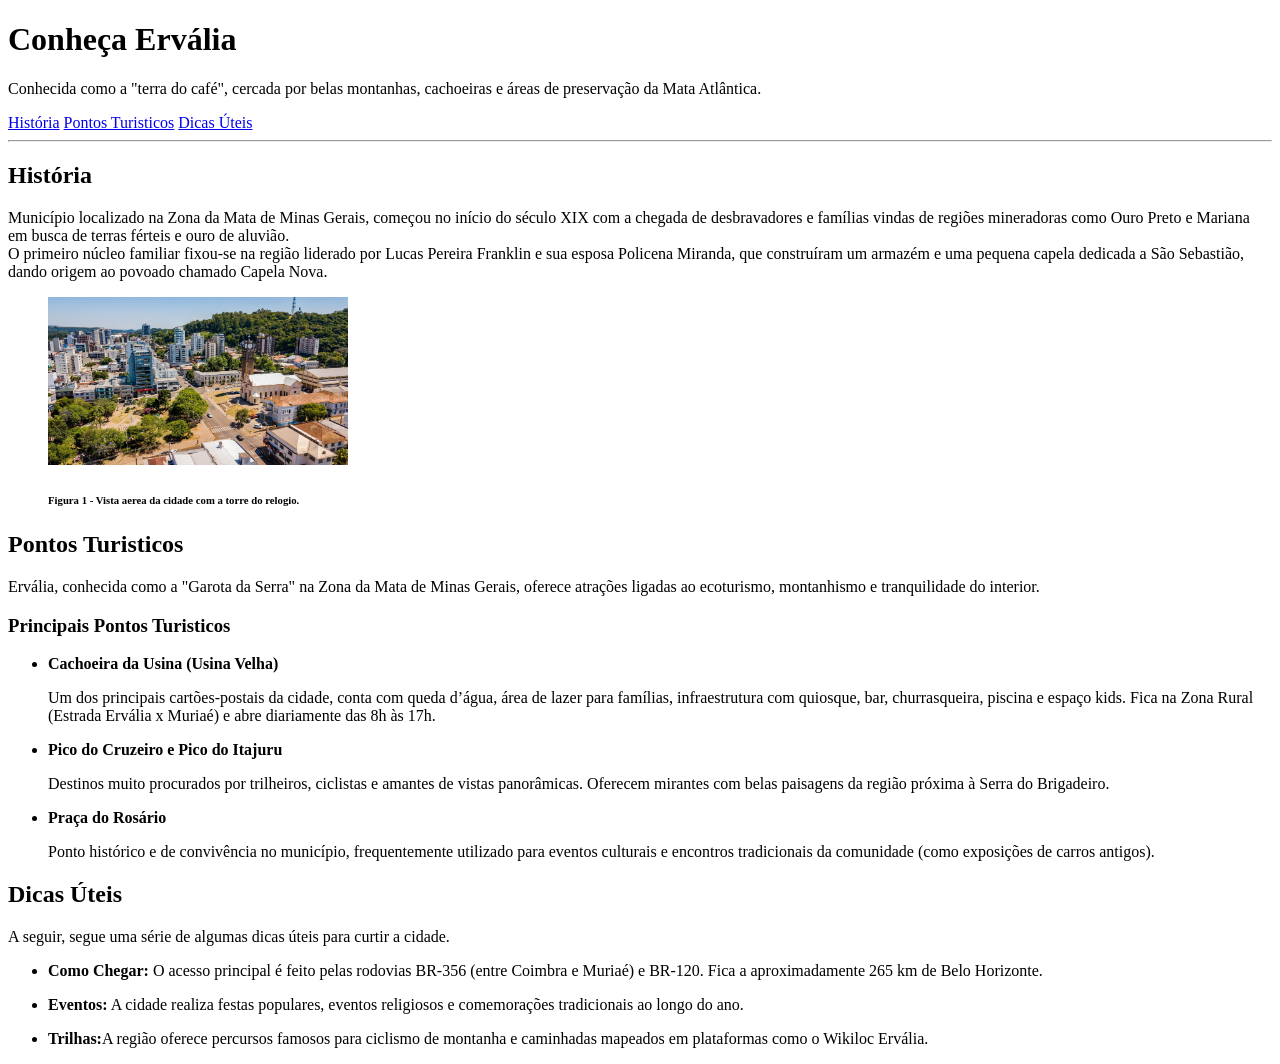
==== guia_turistico/index.html @ 275ac0df "Criação da terceira section, com dicas uteis para a viagem" ====
<!DOCTYPE html>
<html>
    <head>
        <meta charset="UTF-8">
        <title>Guia Turistico - Ervália</title>
    </head>
    <body>
        <header>
            <h1>Conheça Ervália</h1>
            <p>Conhecida como a "terra do café", cercada por belas montanhas, cachoeiras 
                e áreas de preservação da Mata Atlântica.</p>
            <nav>
                <a href="#história">História</a>
                <a href="#pontos_túristicos">Pontos Turisticos</a>
                <a href="#dicas_uteis">Dicas Úteis</a>                
            </nav>
            <hr>            
        </header>
        <main>
            <section id="história">
                <h2>História</h2>
                <article>
                <p>Município localizado na Zona da Mata de Minas Gerais, começou no 
                   início do século XIX com a chegada de desbravadores e famílias 
                   vindas de regiões mineradoras como Ouro Preto e Mariana em busca 
                   de terras férteis e ouro de aluvião. <br> O primeiro núcleo familiar 
                   fixou-se na região liderado por Lucas Pereira Franklin e sua esposa 
                   Policena Miranda, que construíram um armazém e uma pequena capela 
                   dedicada a São Sebastião, dando origem ao povoado chamado Capela Nova.
                   </p>
                   <figure>
                   <img src="cidade.png" alt="Vista aerea da cidade de Ervália, com destaque 
                   na avenida principal, e da igreja matriz da cidade." width="300">
                   <figcaption><h6>Figura 1 - Vista aerea da cidade com a torre do relogio.</h6></figcaption>
                   </figure>
                   </article>
            </section>
            <section id="pontos_túristicos">
                <h2>Pontos Turisticos</h2>
                <article>
                    <p>Ervália, conhecida como a "Garota da Serra" na Zona da Mata de Minas 
                       Gerais, oferece atrações ligadas ao ecoturismo, montanhismo e 
                       tranquilidade do interior.</p>
                    <h3>Principais Pontos Turisticos</h3>
                    <ul>
                        <li>
                          <p><b>Cachoeira da Usina (Usina Velha)</b></p>
                          <p> Um dos principais cartões-postais da cidade, conta com queda 
                              d’água, área de lazer para famílias, infraestrutura com quiosque, 
                              bar, churrasqueira, piscina e espaço kids. Fica na Zona Rural 
                              (Estrada Ervália x Muriaé) e abre diariamente das 8h às 17h.</p>
                        </li>
                        <li>
                           <p><b>Pico do Cruzeiro e Pico do Itajuru</b></p>
                           <p>Destinos muito procurados por trilheiros, ciclistas e amantes 
                              de vistas panorâmicas. Oferecem mirantes com belas paisagens da 
                              região próxima à Serra do Brigadeiro.</p>                          
                        </li>
                        <li>
                            <p><b>Praça do Rosário</b></p>
                            <p>Ponto histórico e de convivência no município, frequentemente 
                                utilizado para eventos culturais e encontros tradicionais da 
                                comunidade (como exposições de carros antigos).</p>
                        </li>                    
                    </ul>   
                </article>
            </section>
            <section id="dicas_uteis">
                <article>
                <h2>Dicas Úteis</h2>
                <p>A seguir, segue uma série de algumas dicas úteis para curtir a cidade.</p>
                <ul>
                    <li>
                         <p><b>Como Chegar:</b> O acesso principal é feito pelas rodovias BR-356 (entre Coimbra 
                             e Muriaé) e BR-120. Fica a aproximadamente 265 km de Belo Horizonte.</p>
                    </li>
                    <li>
                         <p><b>Eventos:</b>  A cidade realiza festas populares, eventos religiosos e comemorações 
                             tradicionais ao longo do ano.</p>                         
                    </li>
                    <li>
                        <p><b>Trilhas:</b>A região oferece percursos famosos para ciclismo de montanha e caminhadas 
                             mapeados em plataformas como o Wikiloc Ervália.</p>
                    </li>
                </ul>    
                </article>
            </section>                   
        </main>        
    </body>
</html>
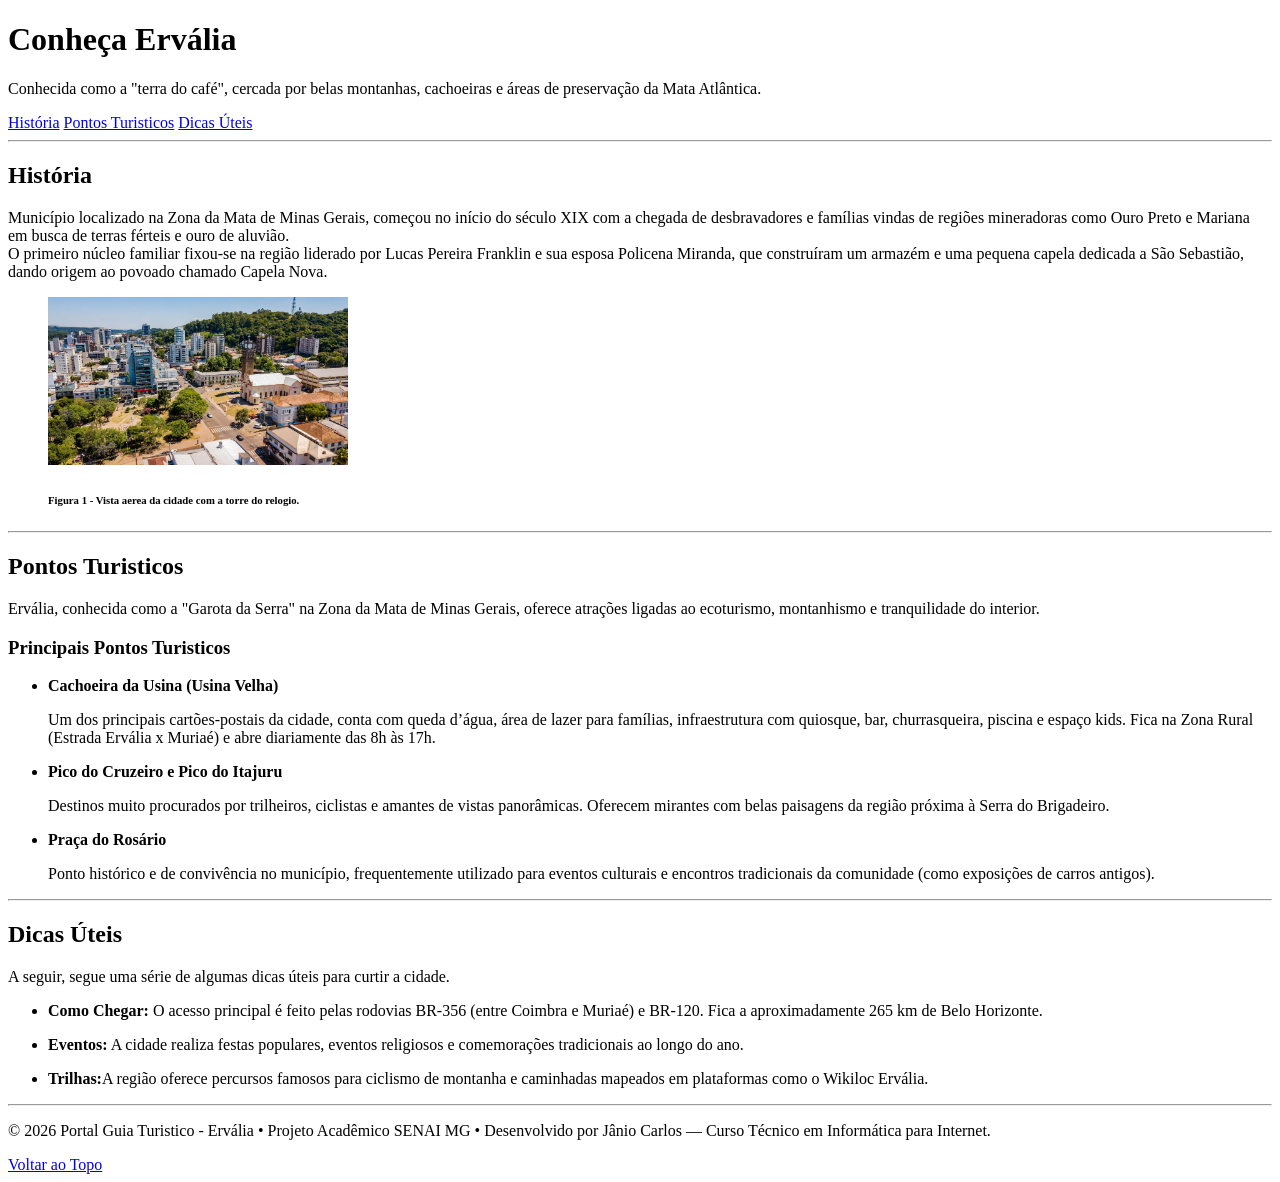
==== commit c8f94e61: "Criação do Footer da pagina" ====
--- a/guia_turistico/index.html
+++ b/guia_turistico/index.html
@@ -35,6 +35,7 @@
                    </figure>
                    </article>
             </section>
+            <hr>
             <section id="pontos_túristicos">
                 <h2>Pontos Turisticos</h2>
                 <article>
@@ -65,6 +66,7 @@
                     </ul>   
                 </article>
             </section>
+            <hr>
             <section id="dicas_uteis">
                 <article>
                 <h2>Dicas Úteis</h2>
@@ -84,7 +86,12 @@
                     </li>
                 </ul>    
                 </article>
-            </section>                   
+            </section>
+            <hr>
+            <footer>
+                <p>© 2026 Portal Guia Turistico - Ervália • Projeto Acadêmico SENAI MG • Desenvolvido por Jânio Carlos — Curso Técnico em Informática para Internet.</p>
+                <a href="#">Voltar ao Topo</a>
+            </footer>
         </main>        
     </body>
 </html>
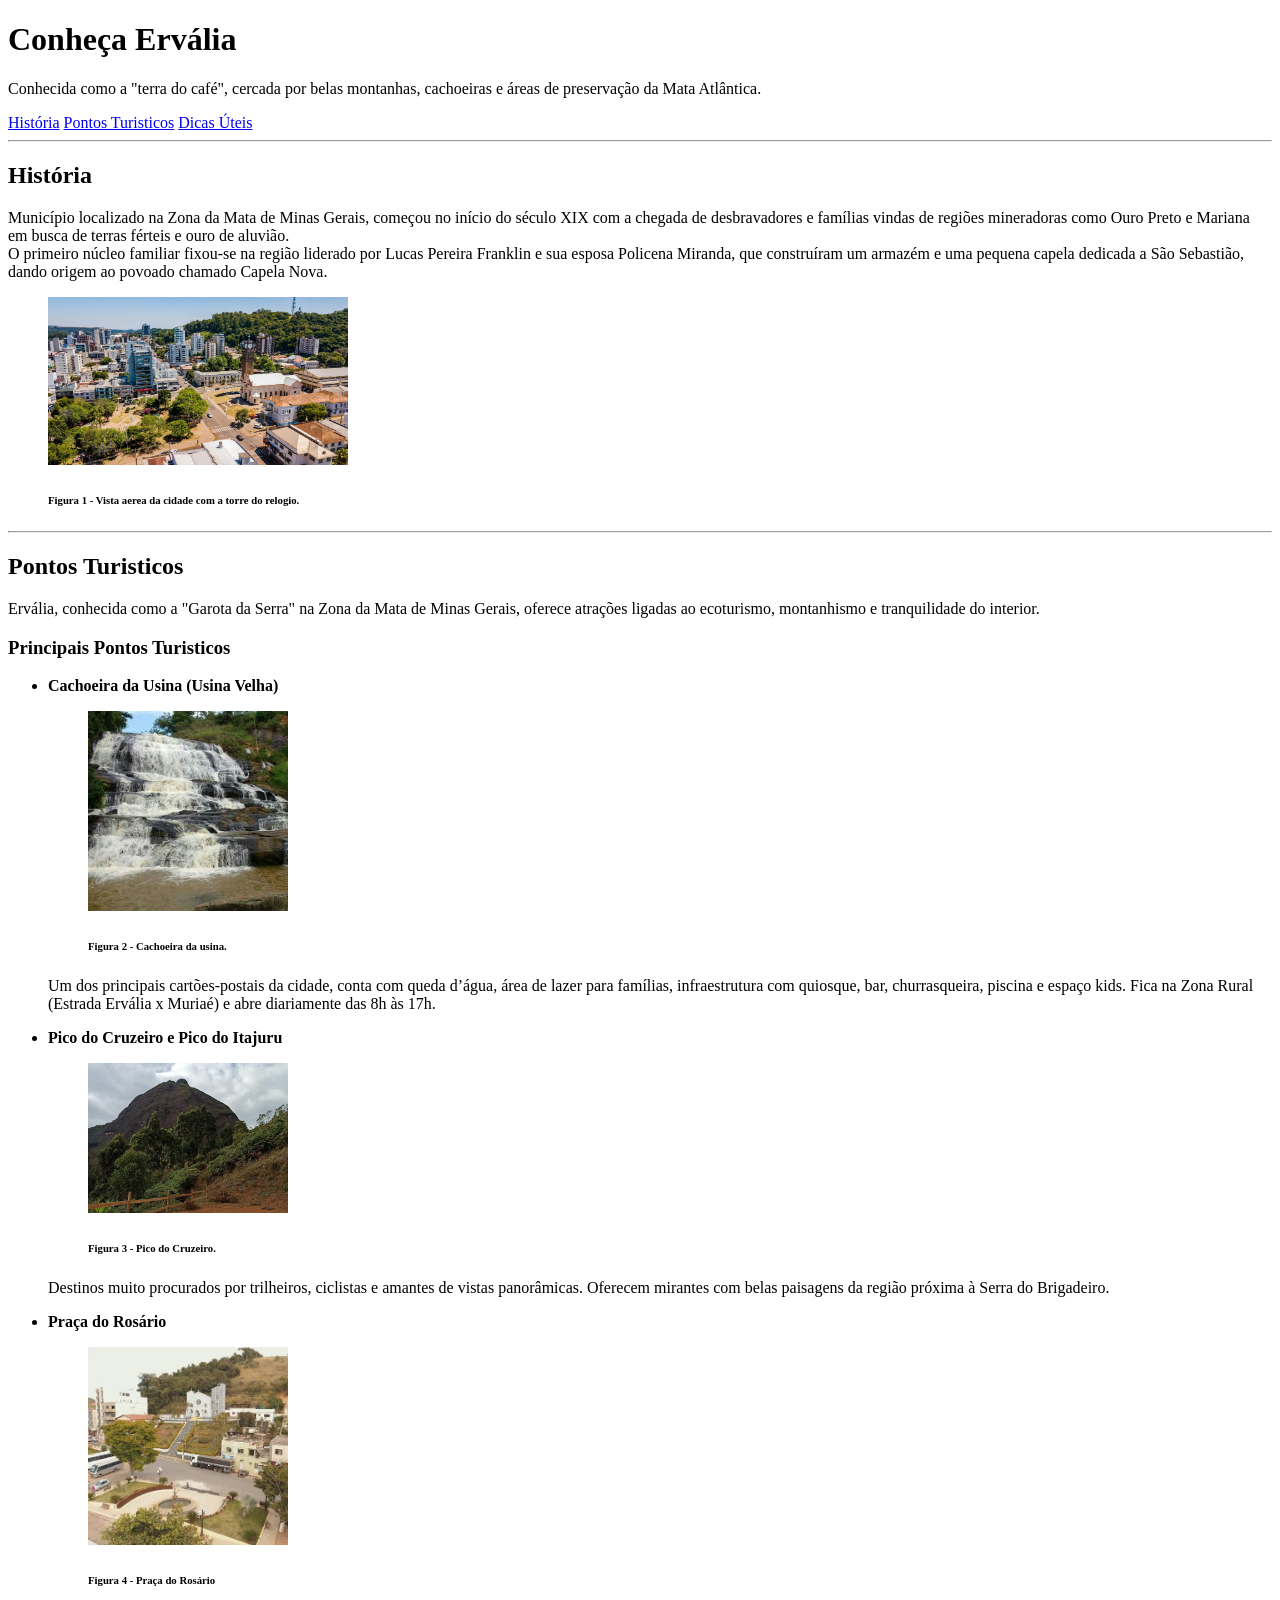
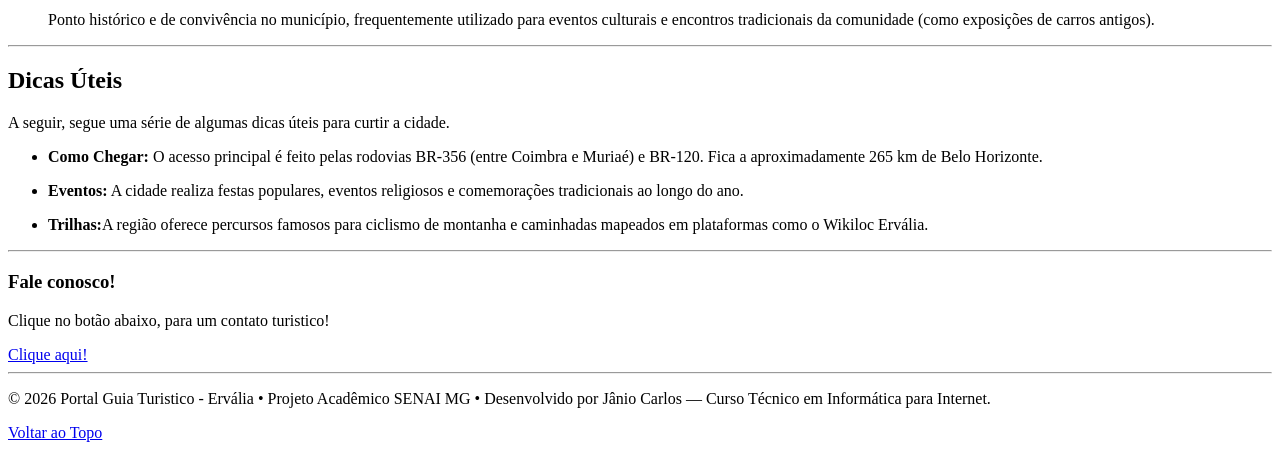
==== commit 7b689e96: "Ajustes demais na pagina, como adição de imagens e um botão para contato via email." ====
--- a/guia_turistico/index.html
+++ b/guia_turistico/index.html
@@ -7,12 +7,11 @@
     <body>
         <header>
             <h1>Conheça Ervália</h1>
-            <p>Conhecida como a "terra do café", cercada por belas montanhas, cachoeiras 
-                e áreas de preservação da Mata Atlântica.</p>
+            <p>Conhecida como a "terra do café", cercada por belas montanhas, cachoeiras e áreas de preservação da Mata Atlântica.</p>
             <nav>
-                <a href="#história">História</a>
-                <a href="#pontos_túristicos">Pontos Turisticos</a>
-                <a href="#dicas_uteis">Dicas Úteis</a>                
+                 <a href="#história">História</a>
+                 <a href="#pontos_túristicos">Pontos Turisticos</a>
+                 <a href="#dicas_uteis">Dicas Úteis</a>                                
             </nav>
             <hr>            
         </header>
@@ -20,48 +19,44 @@
             <section id="história">
                 <h2>História</h2>
                 <article>
-                <p>Município localizado na Zona da Mata de Minas Gerais, começou no 
-                   início do século XIX com a chegada de desbravadores e famílias 
-                   vindas de regiões mineradoras como Ouro Preto e Mariana em busca 
-                   de terras férteis e ouro de aluvião. <br> O primeiro núcleo familiar 
-                   fixou-se na região liderado por Lucas Pereira Franklin e sua esposa 
-                   Policena Miranda, que construíram um armazém e uma pequena capela 
-                   dedicada a São Sebastião, dando origem ao povoado chamado Capela Nova.
+                <p>Município localizado na Zona da Mata de Minas Gerais, começou no início do século XIX com a chegada de desbravadores e famílias vindas de regiões mineradoras como Ouro Preto e Mariana em busca de terras férteis e ouro de aluvião. <br> O primeiro núcleo familiar fixou-se na região liderado por Lucas Pereira Franklin e sua esposa Policena Miranda, que construíram um armazém e uma pequena capela dedicada a São Sebastião, dando origem ao povoado chamado Capela Nova.
                    </p>
                    <figure>
-                   <img src="cidade.png" alt="Vista aerea da cidade de Ervália, com destaque 
-                   na avenida principal, e da igreja matriz da cidade." width="300">
-                   <figcaption><h6>Figura 1 - Vista aerea da cidade com a torre do relogio.</h6></figcaption>
+                     <img src="imagens/cidade.png" alt="Vista aerea da cidade de Ervália, com destaque na avenida principal, e da igreja matriz da cidade." width="300">
+                         <figcaption><h6>Figura 1 - Vista aerea da cidade com a torre do relogio.</h6></figcaption>
                    </figure>
-                   </article>
+                </article>
             </section>
             <hr>
             <section id="pontos_túristicos">
                 <h2>Pontos Turisticos</h2>
                 <article>
-                    <p>Ervália, conhecida como a "Garota da Serra" na Zona da Mata de Minas 
-                       Gerais, oferece atrações ligadas ao ecoturismo, montanhismo e 
-                       tranquilidade do interior.</p>
+                    <p>Ervália, conhecida como a "Garota da Serra" na Zona da Mata de Minas Gerais, oferece atrações ligadas ao ecoturismo, montanhismo e tranquilidade do interior.</p>
                     <h3>Principais Pontos Turisticos</h3>
                     <ul>
                         <li>
                           <p><b>Cachoeira da Usina (Usina Velha)</b></p>
-                          <p> Um dos principais cartões-postais da cidade, conta com queda 
-                              d’água, área de lazer para famílias, infraestrutura com quiosque, 
-                              bar, churrasqueira, piscina e espaço kids. Fica na Zona Rural 
-                              (Estrada Ervália x Muriaé) e abre diariamente das 8h às 17h.</p>
+                          <figure>
+                                <img src="imagens/cachoeira-da-usina.jpg" alt="Vista da cachoeira da usina, com sua formação rochosa e quedas de agua caindo sobre as rochas." width="200">
+                                     <figcaption><h6>Figura 2 - Cachoeira da usina.</h6></figcaption>
+                          </figure>
+                          <p> Um dos principais cartões-postais da cidade, conta com queda d’água, área de lazer para famílias, infraestrutura com quiosque, bar, churrasqueira, piscina e espaço kids. Fica na Zona Rural (Estrada Ervália x Muriaé) e abre diariamente das 8h às 17h.</p>
                         </li>
                         <li>
                            <p><b>Pico do Cruzeiro e Pico do Itajuru</b></p>
-                           <p>Destinos muito procurados por trilheiros, ciclistas e amantes 
-                              de vistas panorâmicas. Oferecem mirantes com belas paisagens da 
-                              região próxima à Serra do Brigadeiro.</p>                          
+                           <figure>
+                                 <img src="imagens/pico_do_cruzeiro.jpg" alt="Pico do cruzeiro, com montanhas no fundo e bastante vegetação ao redor do pico." width="200">
+                                     <figcaption><h6>Figura 3 - Pico do Cruzeiro.</h6></figcaption> 
+                           </figure>                        
+                           <p>Destinos muito procurados por trilheiros, ciclistas e amantes de vistas panorâmicas. Oferecem mirantes com belas paisagens da região próxima à Serra do Brigadeiro.</p>                          
                         </li>
                         <li>
                             <p><b>Praça do Rosário</b></p>
-                            <p>Ponto histórico e de convivência no município, frequentemente 
-                                utilizado para eventos culturais e encontros tradicionais da 
-                                comunidade (como exposições de carros antigos).</p>
+                            <figure>
+                                     <img src="imagens/praça_do_rosario.jpg" alt="Vista da praça com a igreja do rosario em destaque, uma fonte no meio e veiculos nas ruas que circulam a praça." width="200">
+                                        <figcaption><h6>Figura 4 - Praça do Rosário</h6></figcaption>
+                            </figure>
+                            <p>Ponto histórico e de convivência no município, frequentemente utilizado para eventos culturais e encontros tradicionais da comunidade (como exposições de carros antigos).</p>
                         </li>                    
                     </ul>   
                 </article>
@@ -73,19 +68,22 @@
                 <p>A seguir, segue uma série de algumas dicas úteis para curtir a cidade.</p>
                 <ul>
                     <li>
-                         <p><b>Como Chegar:</b> O acesso principal é feito pelas rodovias BR-356 (entre Coimbra 
-                             e Muriaé) e BR-120. Fica a aproximadamente 265 km de Belo Horizonte.</p>
+                         <p><b>Como Chegar:</b> O acesso principal é feito pelas rodovias BR-356 (entre Coimbra e Muriaé) e BR-120. Fica a aproximadamente 265 km de Belo Horizonte.</p>
                     </li>
                     <li>
-                         <p><b>Eventos:</b>  A cidade realiza festas populares, eventos religiosos e comemorações 
-                             tradicionais ao longo do ano.</p>                         
+                         <p><b>Eventos:</b>  A cidade realiza festas populares, eventos religiosos e comemorações tradicionais ao longo do ano.</p>                         
                     </li>
                     <li>
-                        <p><b>Trilhas:</b>A região oferece percursos famosos para ciclismo de montanha e caminhadas 
-                             mapeados em plataformas como o Wikiloc Ervália.</p>
+                        <p><b>Trilhas:</b>A região oferece percursos famosos para ciclismo de montanha e caminhadas mapeados em plataformas como o Wikiloc Ervália.</p>
                     </li>
                 </ul>    
                 </article>
+            </section>
+            <hr>
+            <section>
+                <h3>Fale conosco!</h3>
+                <p>Clique no botão abaixo, para um contato turistico!</p>
+                <a href="mailto:contatoturistico@senai.com.br">Clique aqui!</a>
             </section>
             <hr>
             <footer>
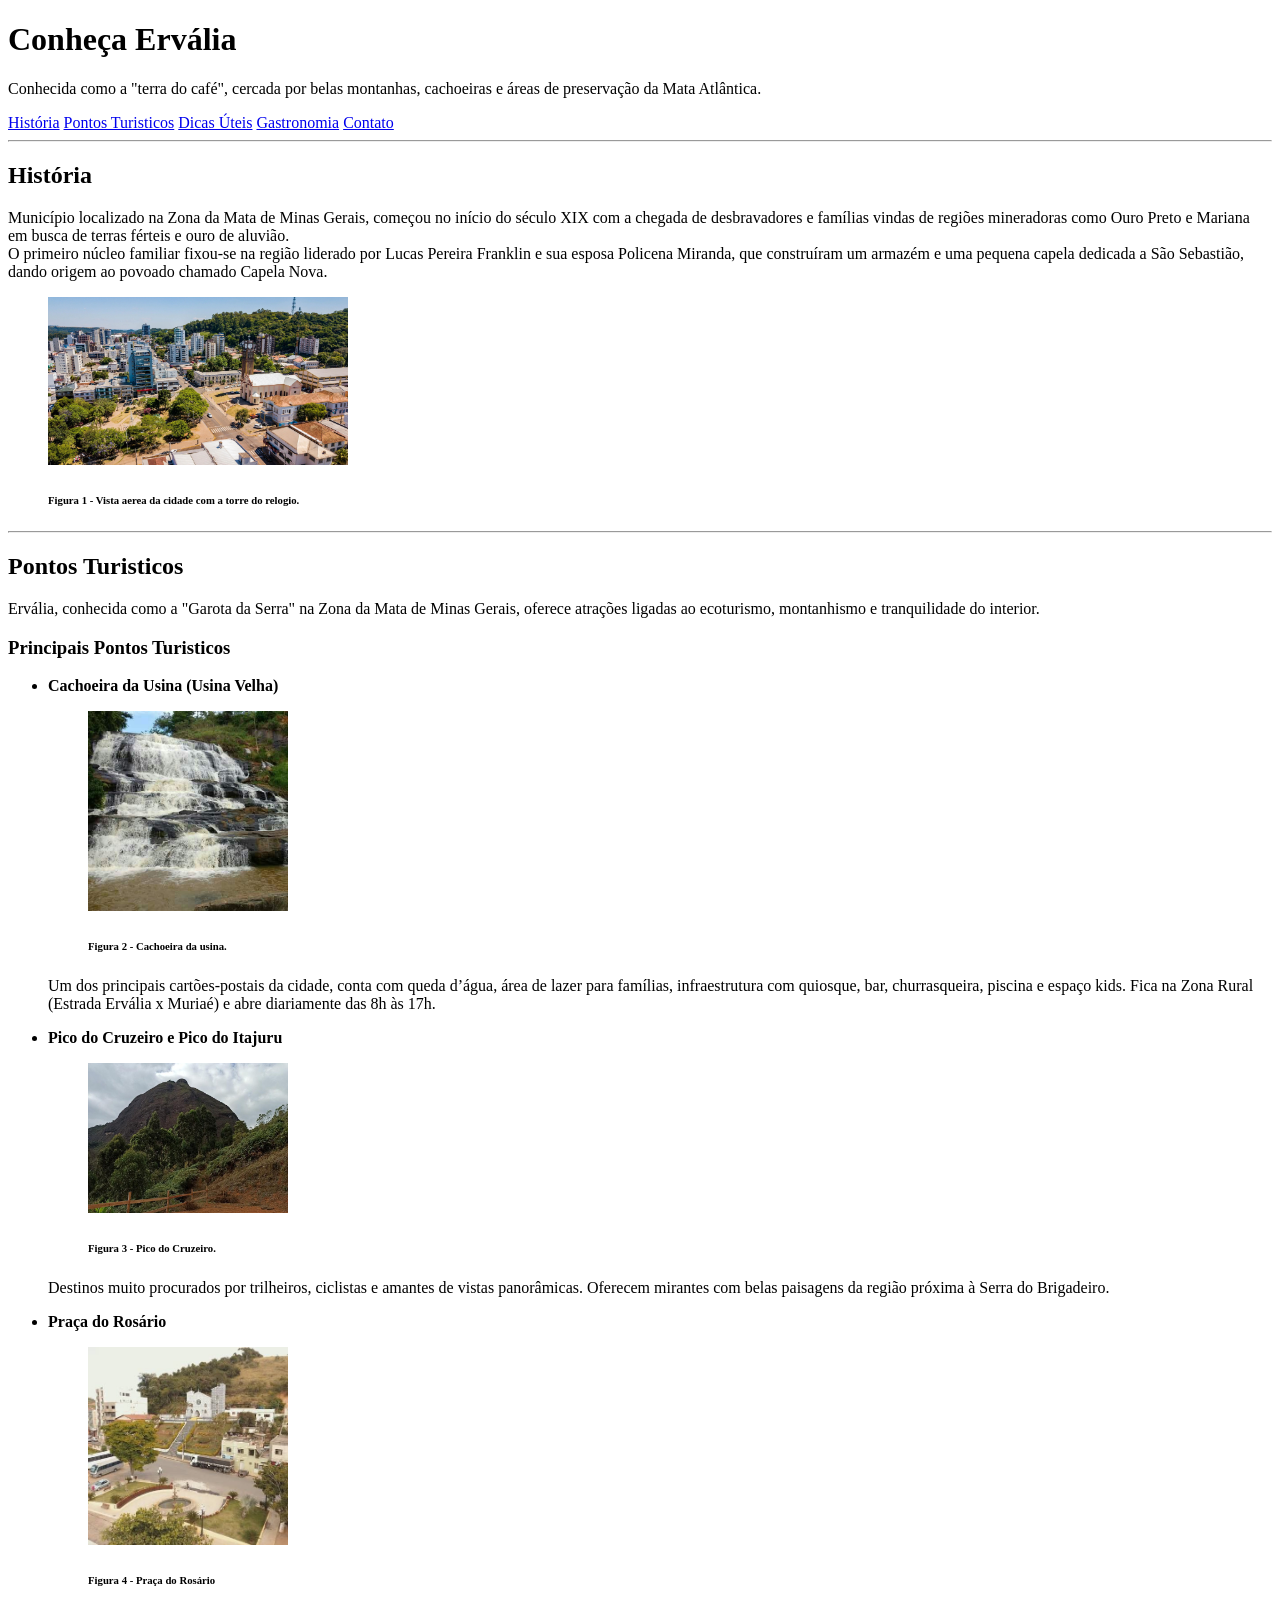
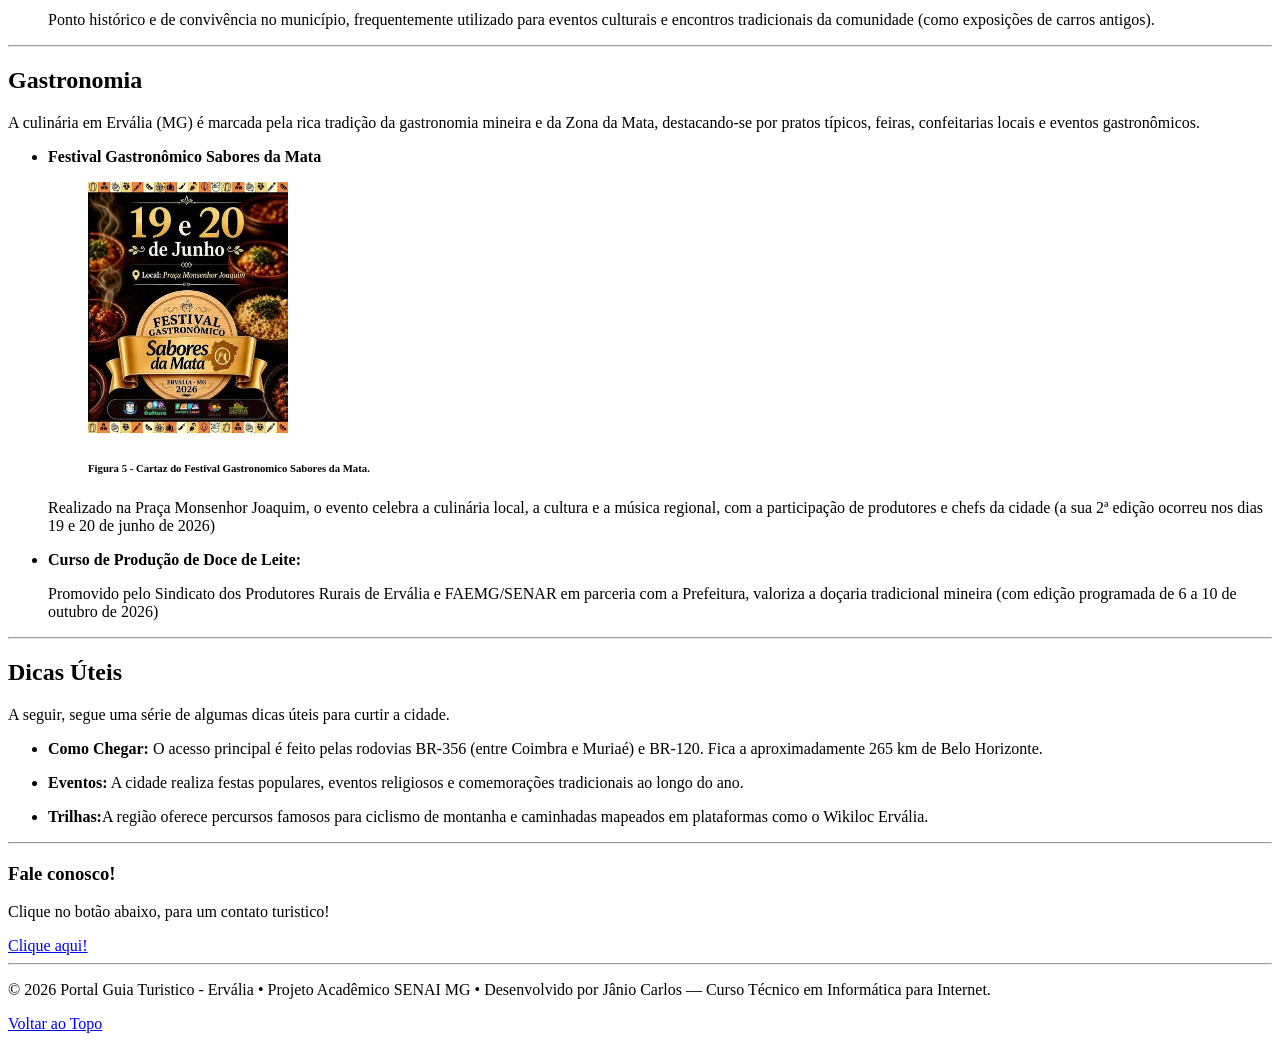
==== commit 93132b2d: "Adição de uma seção de gastronomia de Ervalia, e da aba contato, com um mail to para contato" ====
--- a/guia_turistico/index.html
+++ b/guia_turistico/index.html
@@ -11,26 +11,25 @@
             <nav>
                  <a href="#história">História</a>
                  <a href="#pontos_túristicos">Pontos Turisticos</a>
-                 <a href="#dicas_uteis">Dicas Úteis</a>                                
+                 <a href="#dicas_uteis">Dicas Úteis</a>
+                 <a href="#gastronomia">Gastronomia</a>
+                 <a href="#contato">Contato</a>                                
             </nav>
             <hr>            
         </header>
         <main>
             <section id="história">
                 <h2>História</h2>
-                <article>
                 <p>Município localizado na Zona da Mata de Minas Gerais, começou no início do século XIX com a chegada de desbravadores e famílias vindas de regiões mineradoras como Ouro Preto e Mariana em busca de terras férteis e ouro de aluvião. <br> O primeiro núcleo familiar fixou-se na região liderado por Lucas Pereira Franklin e sua esposa Policena Miranda, que construíram um armazém e uma pequena capela dedicada a São Sebastião, dando origem ao povoado chamado Capela Nova.
                    </p>
                    <figure>
                      <img src="imagens/cidade.png" alt="Vista aerea da cidade de Ervália, com destaque na avenida principal, e da igreja matriz da cidade." width="300">
                          <figcaption><h6>Figura 1 - Vista aerea da cidade com a torre do relogio.</h6></figcaption>
-                   </figure>
-                </article>
+                   </figure>                
             </section>
             <hr>
             <section id="pontos_túristicos">
                 <h2>Pontos Turisticos</h2>
-                <article>
                     <p>Ervália, conhecida como a "Garota da Serra" na Zona da Mata de Minas Gerais, oferece atrações ligadas ao ecoturismo, montanhismo e tranquilidade do interior.</p>
                     <h3>Principais Pontos Turisticos</h3>
                     <ul>
@@ -58,12 +57,31 @@
                             </figure>
                             <p>Ponto histórico e de convivência no município, frequentemente utilizado para eventos culturais e encontros tradicionais da comunidade (como exposições de carros antigos).</p>
                         </li>                    
-                    </ul>   
+                    </ul>
+            </section>
+            <hr>
+            <section id="gastronomia">
+                <article>
+                    <h2>Gastronomia</h2>
+                    <p>A culinária em Ervália (MG) é marcada pela rica tradição da gastronomia mineira e da Zona da Mata, destacando-se por pratos típicos, feiras, confeitarias locais e eventos gastronômicos.</p>                    
+                    <ul>                    
+                        <li> 
+                        <p><b>Festival Gastronômico Sabores da Mata</b></p>
+                         <figure>
+                             <img src="imagens/saboresdamata.jpg" alt="Cartaz do festival gastronomico sabores da mata, destacando os dias do evento, 19 e 20 de julho, e com varios pratos enfeitando o cartaz" width="200">
+                                  <figcaption><h6>Figura 5 - Cartaz do Festival Gastronomico Sabores da Mata.</h6></figcaption>
+                         </figure>
+                         <p>Realizado na Praça Monsenhor Joaquim, o evento celebra a culinária local, a cultura e a música regional, com a participação de produtores e chefs da cidade (a sua 2ª edição ocorreu nos dias 19 e 20 de junho de 2026)</p>
+                        </li>
+                         <li>
+                         <p><b>Curso de Produção de Doce de Leite:</b></p>
+                         <p>Promovido pelo Sindicato dos Produtores Rurais de Ervália e FAEMG/SENAR em parceria com a Prefeitura, valoriza a doçaria tradicional mineira (com edição programada de 6 a 10 de outubro de 2026)</p>
+                         </li>
+                    </ul>
                 </article>
             </section>
             <hr>
-            <section id="dicas_uteis">
-                <article>
+            <section id="dicas_uteis">                
                 <h2>Dicas Úteis</h2>
                 <p>A seguir, segue uma série de algumas dicas úteis para curtir a cidade.</p>
                 <ul>
@@ -76,11 +94,10 @@
                     <li>
                         <p><b>Trilhas:</b>A região oferece percursos famosos para ciclismo de montanha e caminhadas mapeados em plataformas como o Wikiloc Ervália.</p>
                     </li>
-                </ul>    
-                </article>
+                </ul>               
             </section>
-            <hr>
-            <section>
+            <hr>            
+            <section id="contato">
                 <h3>Fale conosco!</h3>
                 <p>Clique no botão abaixo, para um contato turistico!</p>
                 <a href="mailto:contatoturistico@senai.com.br">Clique aqui!</a>
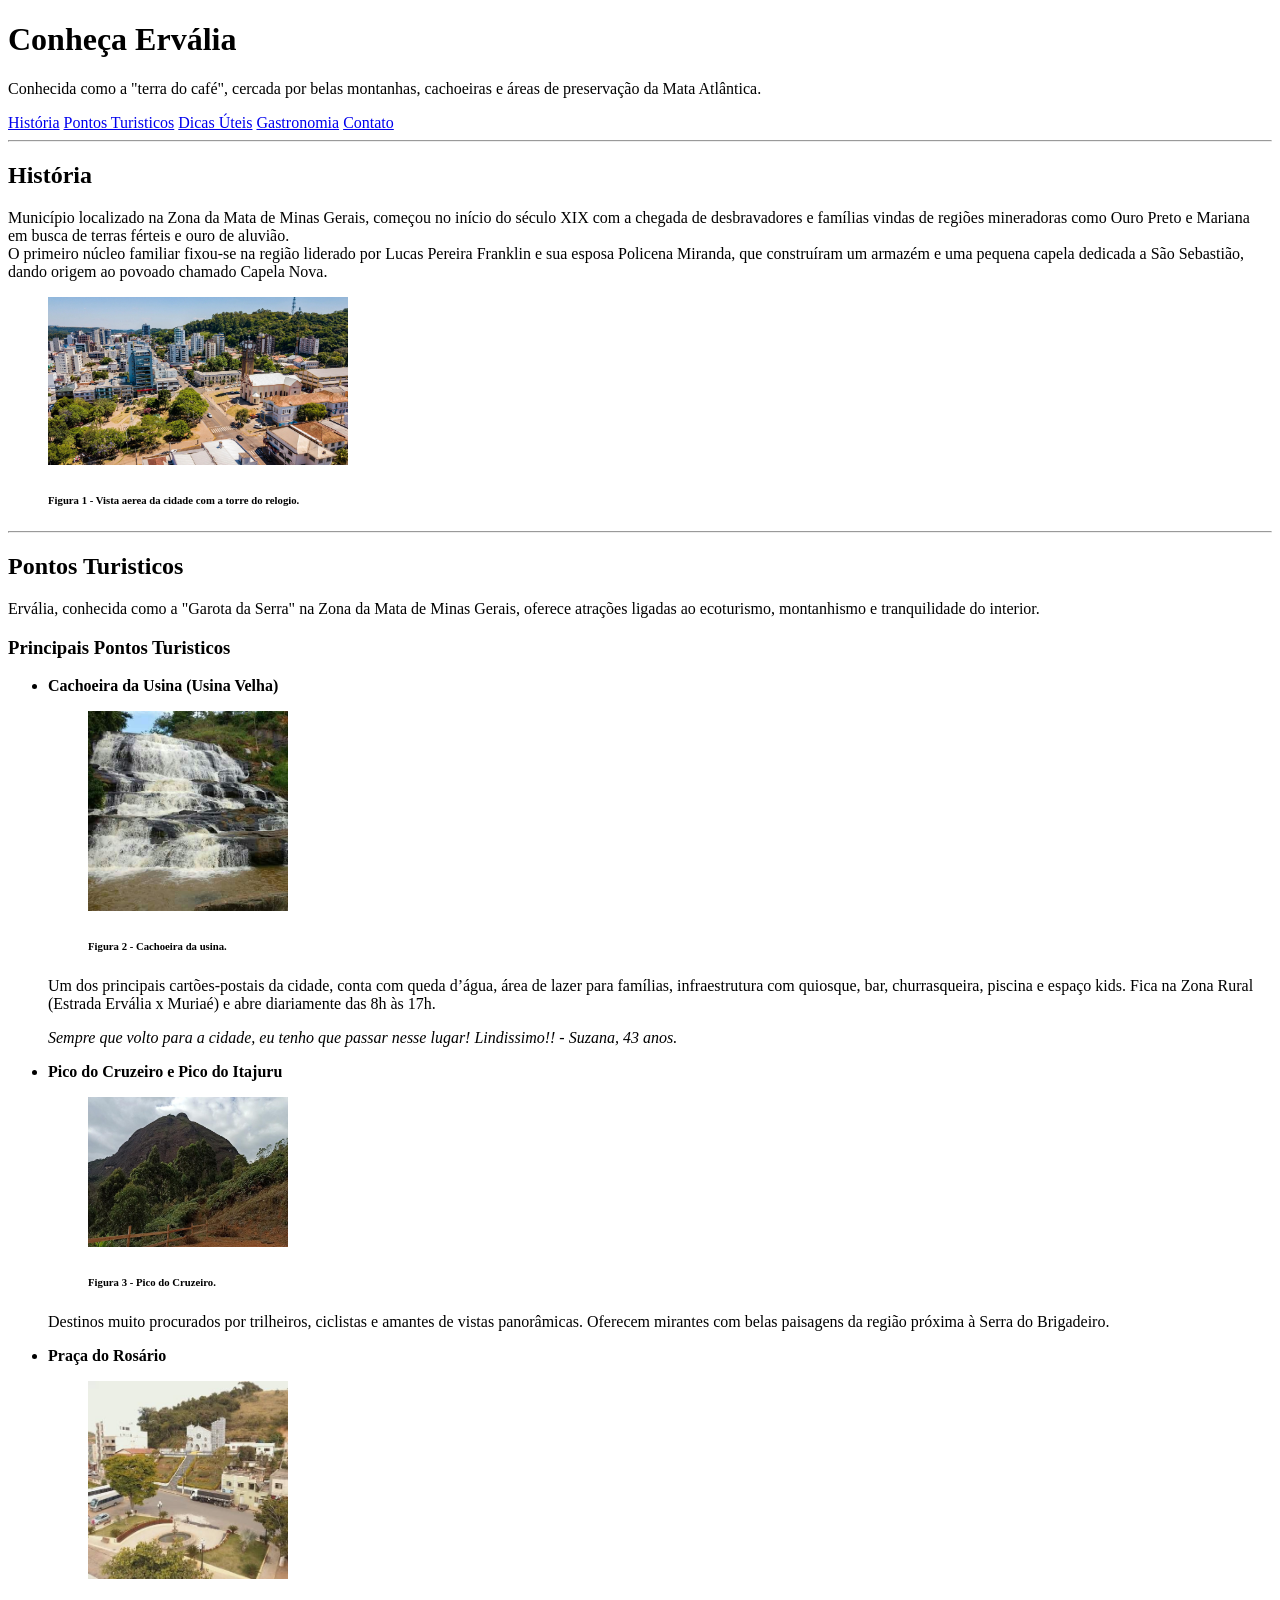
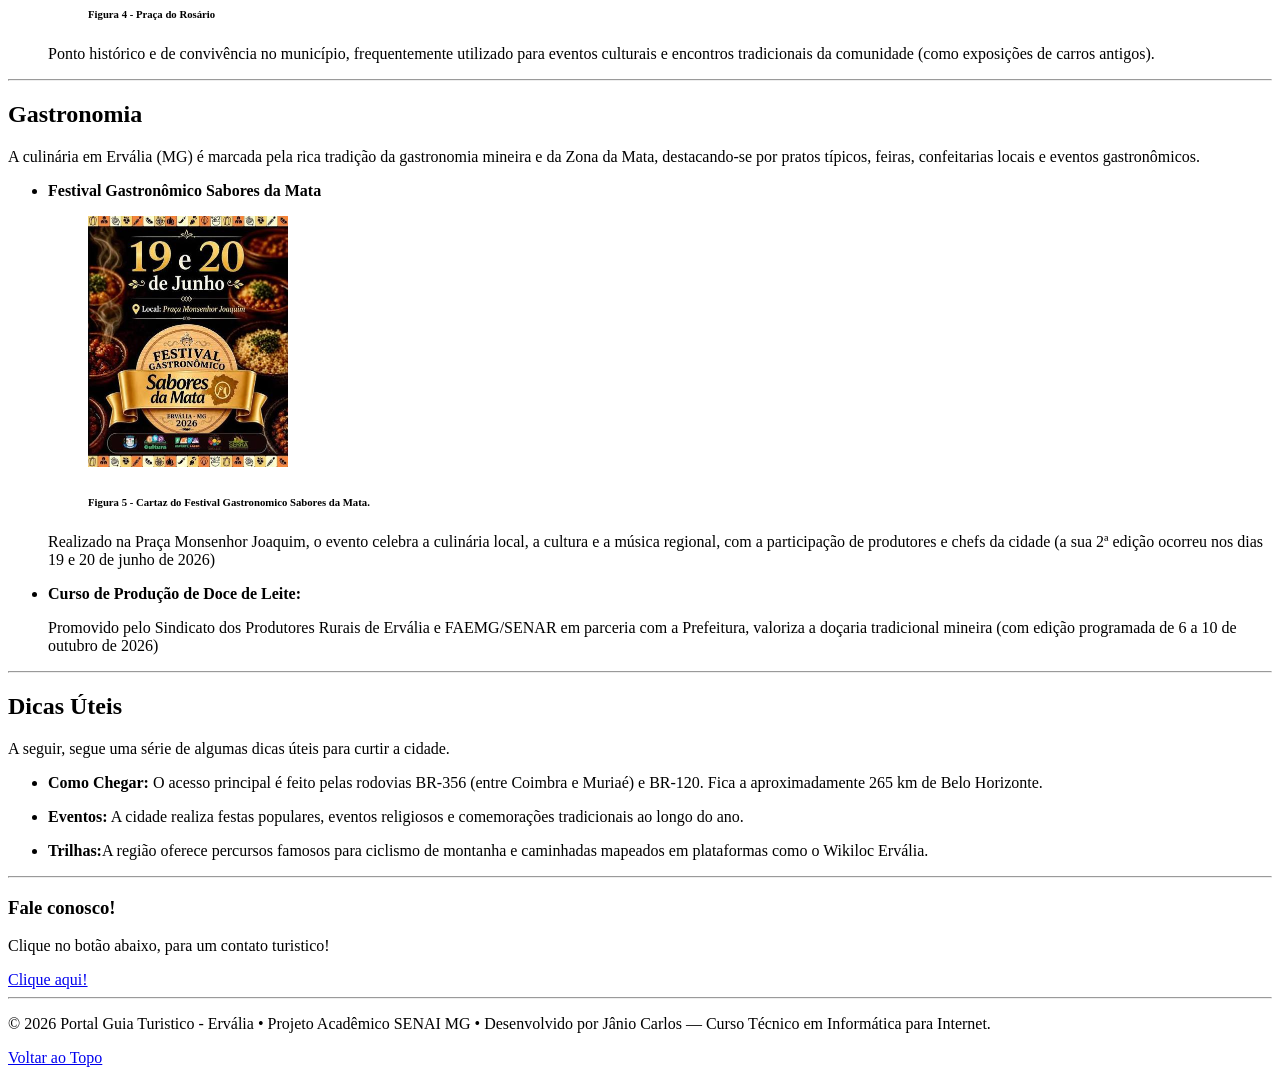
==== commit 1966f1d6: "Adição de uma informção aside no primeiro ponto turistico do site" ====
--- a/guia_turistico/index.html
+++ b/guia_turistico/index.html
@@ -40,6 +40,7 @@
                                      <figcaption><h6>Figura 2 - Cachoeira da usina.</h6></figcaption>
                           </figure>
                           <p> Um dos principais cartões-postais da cidade, conta com queda d’água, área de lazer para famílias, infraestrutura com quiosque, bar, churrasqueira, piscina e espaço kids. Fica na Zona Rural (Estrada Ervália x Muriaé) e abre diariamente das 8h às 17h.</p>
+                          <aside><p><i>Sempre que volto para a cidade, eu tenho que passar nesse lugar! Lindissimo!! - Suzana, 43 anos.</i></p></aside>                        
                         </li>
                         <li>
                            <p><b>Pico do Cruzeiro e Pico do Itajuru</b></p>
@@ -102,7 +103,7 @@
                 <p>Clique no botão abaixo, para um contato turistico!</p>
                 <a href="mailto:contatoturistico@senai.com.br">Clique aqui!</a>
             </section>
-            <hr>
+            <hr>            
             <footer>
                 <p>© 2026 Portal Guia Turistico - Ervália • Projeto Acadêmico SENAI MG • Desenvolvido por Jânio Carlos — Curso Técnico em Informática para Internet.</p>
                 <a href="#">Voltar ao Topo</a>
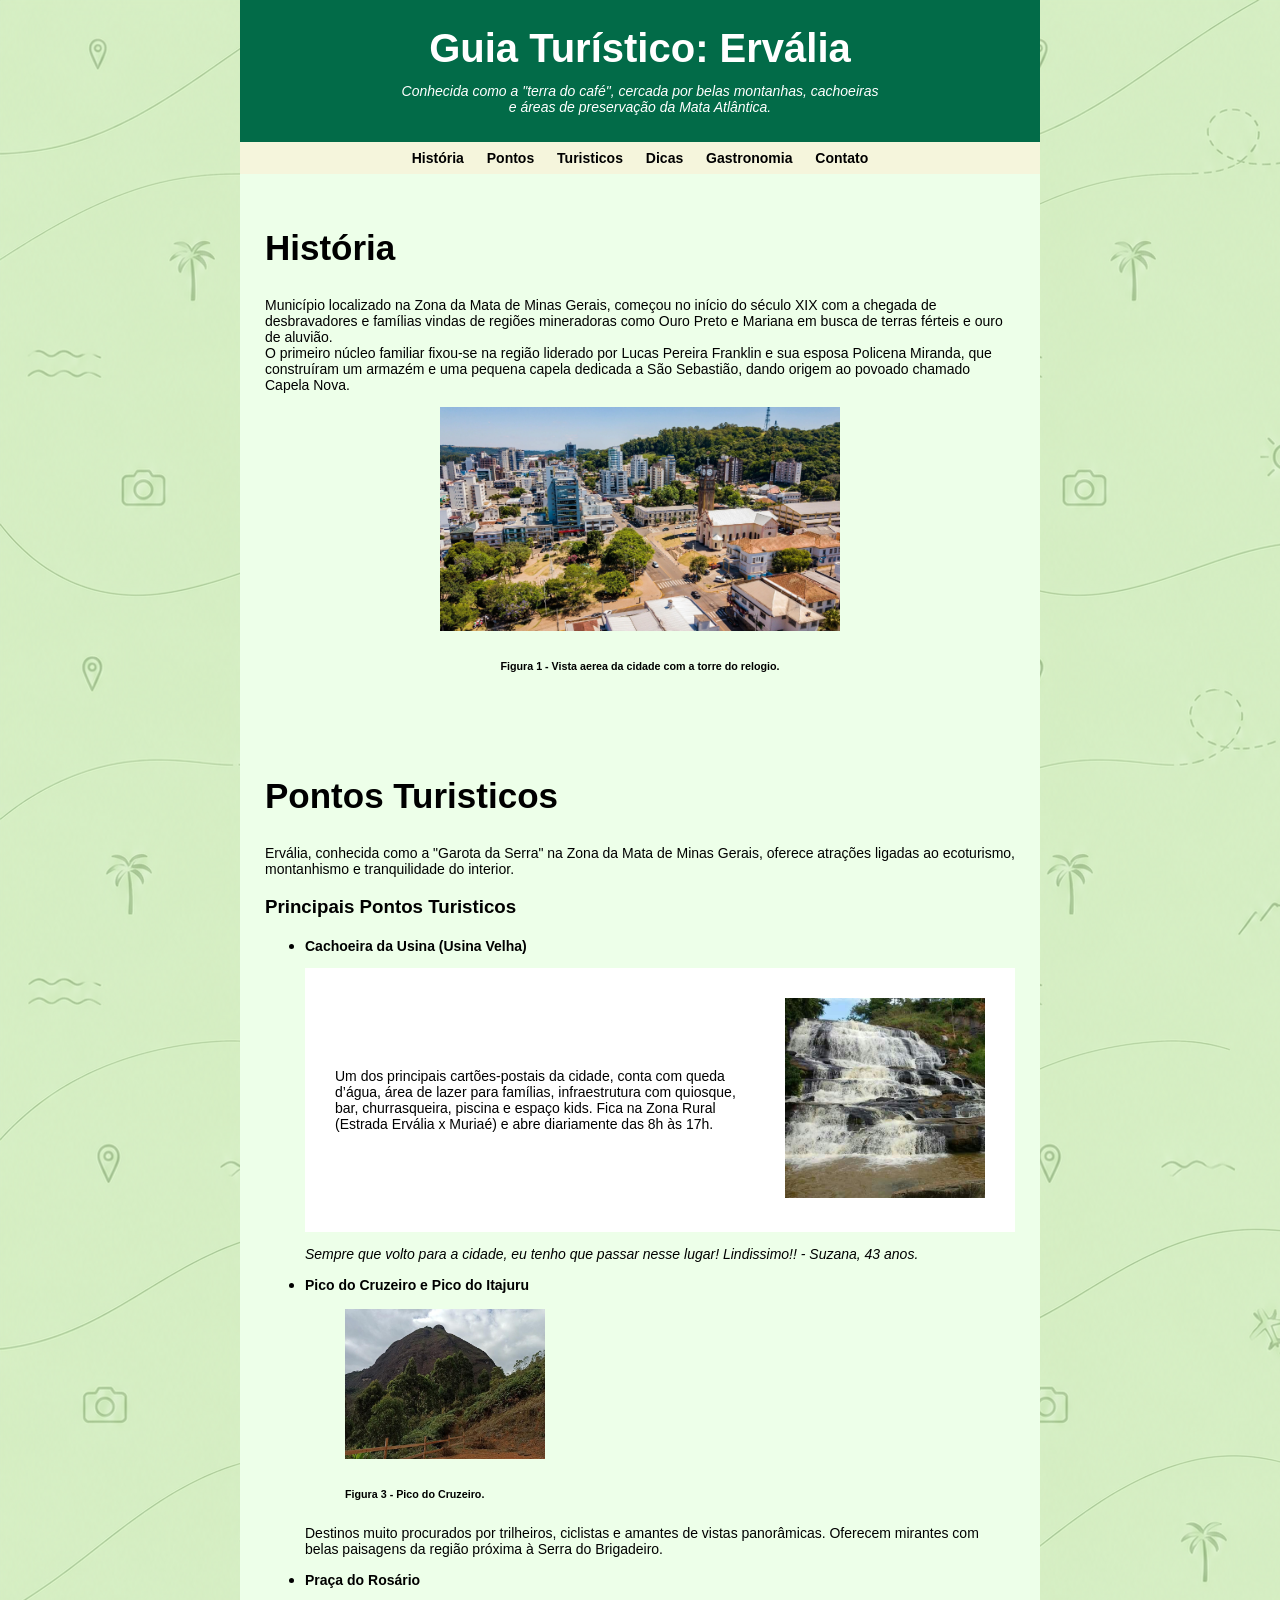
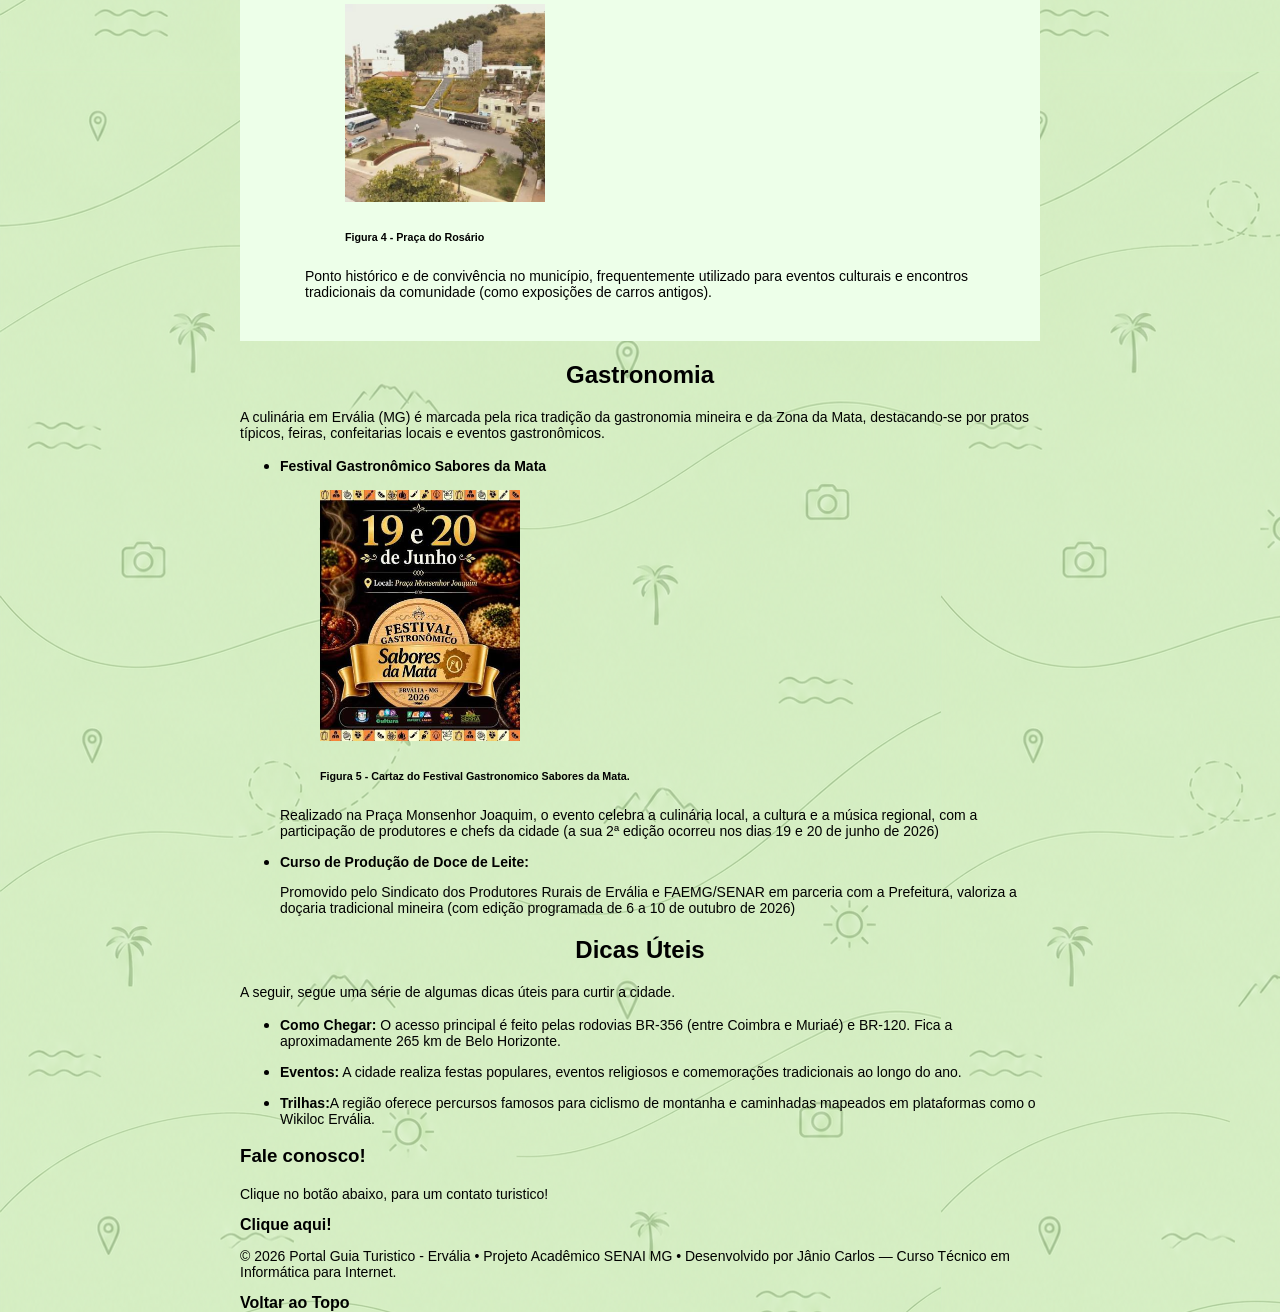
==== commit e32e464f: "estilizado a pagina de ervalia" ====
--- a/guia_turistico/index.html
+++ b/guia_turistico/index.html
@@ -1,113 +1,174 @@
 <!DOCTYPE html>
 <html>
-    <head>
-        <meta charset="UTF-8">
-        <title>Guia Turistico - Ervália</title>
-    </head>
-    <body>
-        <header>
-            <h1>Conheça Ervália</h1>
-            <p>Conhecida como a "terra do café", cercada por belas montanhas, cachoeiras e áreas de preservação da Mata Atlântica.</p>
-            <nav>
-                 <a href="#história">História</a>
-                 <a href="#pontos_túristicos">Pontos Turisticos</a>
-                 <a href="#dicas_uteis">Dicas Úteis</a>
-                 <a href="#gastronomia">Gastronomia</a>
-                 <a href="#contato">Contato</a>                                
-            </nav>
-            <hr>            
-        </header>
-        <main>
+
+<head>
+    <meta charset="UTF-8">
+    <title>Guia Turistico - Ervália</title>
+    <link rel="stylesheet" href="style.css">
+</head>
+
+<body>
+    <header>
+        <div class="cabecalho-pagina">
+            <h1 class="titulo-pagina">Guia Turístico: Ervália</h1>
+            <p class="slogan-pagina">Conhecida como a "terra do café", cercada por belas montanhas, cachoeiras <br> e
+                áreas de preservação da Mata Atlântica.</p>
+        </div>
+        <nav>
+            <a href="#história">História</a>
+            <a href="#pontos_túristicos">Pontos Turisticos</a>
+            <a href="#dicas_uteis">Dicas</a>
+            <a href="#gastronomia">Gastronomia</a>
+            <a href="#contato">Contato</a>
+        </nav>
+
+    </header>
+    <main>
+        <div class="historia">
             <section id="história">
-                <h2>História</h2>
-                <p>Município localizado na Zona da Mata de Minas Gerais, começou no início do século XIX com a chegada de desbravadores e famílias vindas de regiões mineradoras como Ouro Preto e Mariana em busca de terras férteis e ouro de aluvião. <br> O primeiro núcleo familiar fixou-se na região liderado por Lucas Pereira Franklin e sua esposa Policena Miranda, que construíram um armazém e uma pequena capela dedicada a São Sebastião, dando origem ao povoado chamado Capela Nova.
-                   </p>
-                   <figure>
-                     <img src="imagens/cidade.png" alt="Vista aerea da cidade de Ervália, com destaque na avenida principal, e da igreja matriz da cidade." width="300">
-                         <figcaption><h6>Figura 1 - Vista aerea da cidade com a torre do relogio.</h6></figcaption>
-                   </figure>                
+                <h2 class="titulo-historia">História</h2>
+                <p>Município localizado na Zona da Mata de Minas Gerais, começou no início do século XIX com a chegada
+                    de desbravadores e famílias vindas de regiões mineradoras como Ouro Preto e Mariana em busca de
+                    terras férteis e ouro de aluvião. <br> O primeiro núcleo familiar fixou-se na região liderado por
+                    Lucas Pereira Franklin e sua esposa Policena Miranda, que construíram um armazém e uma pequena
+                    capela dedicada a São Sebastião, dando origem ao povoado chamado Capela Nova.
+                </p>
+                <div class="imagem-historia">
+                    <img src="imagens/cidade.png"
+                        alt="Vista aerea da cidade de Ervália, com destaque na avenida principal, e da igreja matriz da cidade."
+                        width="400">
+                    <figcaption>
+                        <h6>Figura 1 - Vista aerea da cidade com a torre do relogio.</h6>
+                    </figcaption>
+                </div>
             </section>
-            <hr>
-            <section id="pontos_túristicos">
-                <h2>Pontos Turisticos</h2>
-                    <p>Ervália, conhecida como a "Garota da Serra" na Zona da Mata de Minas Gerais, oferece atrações ligadas ao ecoturismo, montanhismo e tranquilidade do interior.</p>
-                    <h3>Principais Pontos Turisticos</h3>
-                    <ul>
-                        <li>
-                          <p><b>Cachoeira da Usina (Usina Velha)</b></p>
-                          <figure>
-                                <img src="imagens/cachoeira-da-usina.jpg" alt="Vista da cachoeira da usina, com sua formação rochosa e quedas de agua caindo sobre as rochas." width="200">
-                                     <figcaption><h6>Figura 2 - Cachoeira da usina.</h6></figcaption>
-                          </figure>
-                          <p> Um dos principais cartões-postais da cidade, conta com queda d’água, área de lazer para famílias, infraestrutura com quiosque, bar, churrasqueira, piscina e espaço kids. Fica na Zona Rural (Estrada Ervália x Muriaé) e abre diariamente das 8h às 17h.</p>
-                          <aside><p><i>Sempre que volto para a cidade, eu tenho que passar nesse lugar! Lindissimo!! - Suzana, 43 anos.</i></p></aside>                        
-                        </li>
-                        <li>
-                           <p><b>Pico do Cruzeiro e Pico do Itajuru</b></p>
-                           <figure>
-                                 <img src="imagens/pico_do_cruzeiro.jpg" alt="Pico do cruzeiro, com montanhas no fundo e bastante vegetação ao redor do pico." width="200">
-                                     <figcaption><h6>Figura 3 - Pico do Cruzeiro.</h6></figcaption> 
-                           </figure>                        
-                           <p>Destinos muito procurados por trilheiros, ciclistas e amantes de vistas panorâmicas. Oferecem mirantes com belas paisagens da região próxima à Serra do Brigadeiro.</p>                          
-                        </li>
-                        <li>
-                            <p><b>Praça do Rosário</b></p>
-                            <figure>
-                                     <img src="imagens/praça_do_rosario.jpg" alt="Vista da praça com a igreja do rosario em destaque, uma fonte no meio e veiculos nas ruas que circulam a praça." width="200">
-                                        <figcaption><h6>Figura 4 - Praça do Rosário</h6></figcaption>
-                            </figure>
-                            <p>Ponto histórico e de convivência no município, frequentemente utilizado para eventos culturais e encontros tradicionais da comunidade (como exposições de carros antigos).</p>
-                        </li>                    
-                    </ul>
-            </section>
-            <hr>
-            <section id="gastronomia">
-                <article>
-                    <h2>Gastronomia</h2>
-                    <p>A culinária em Ervália (MG) é marcada pela rica tradição da gastronomia mineira e da Zona da Mata, destacando-se por pratos típicos, feiras, confeitarias locais e eventos gastronômicos.</p>                    
-                    <ul>                    
-                        <li> 
-                        <p><b>Festival Gastronômico Sabores da Mata</b></p>
-                         <figure>
-                             <img src="imagens/saboresdamata.jpg" alt="Cartaz do festival gastronomico sabores da mata, destacando os dias do evento, 19 e 20 de julho, e com varios pratos enfeitando o cartaz" width="200">
-                                  <figcaption><h6>Figura 5 - Cartaz do Festival Gastronomico Sabores da Mata.</h6></figcaption>
-                         </figure>
-                         <p>Realizado na Praça Monsenhor Joaquim, o evento celebra a culinária local, a cultura e a música regional, com a participação de produtores e chefs da cidade (a sua 2ª edição ocorreu nos dias 19 e 20 de junho de 2026)</p>
-                        </li>
-                         <li>
-                         <p><b>Curso de Produção de Doce de Leite:</b></p>
-                         <p>Promovido pelo Sindicato dos Produtores Rurais de Ervália e FAEMG/SENAR em parceria com a Prefeitura, valoriza a doçaria tradicional mineira (com edição programada de 6 a 10 de outubro de 2026)</p>
-                         </li>
-                    </ul>
-                </article>
-            </section>
-            <hr>
-            <section id="dicas_uteis">                
-                <h2>Dicas Úteis</h2>
-                <p>A seguir, segue uma série de algumas dicas úteis para curtir a cidade.</p>
+        </div>
+
+        <section id="pontos_turisticos">
+            <div class="pontos-turisticos">
+                <h2 class="titulo-pontos-turisticos">Pontos Turisticos</h2>
+                <p>Ervália, conhecida como a "Garota da Serra" na Zona da Mata de Minas Gerais, oferece atrações ligadas
+                    ao ecoturismo, montanhismo e tranquilidade do interior.</p>
+                <h3>Principais Pontos Turisticos</h3>
+                <ul>
+
+                    <li>
+                        <p><b>Cachoeira da Usina (Usina Velha)</b></p>
+                        <div class="pontos-turisticos-principais">
+                            <div class="texto-ponto-turistico">
+                                <p> Um dos principais cartões-postais da cidade, conta com queda d’água, área de lazer
+                                    para famílias, infraestrutura com quiosque, bar, churrasqueira, piscina e espaço
+                                    kids. Fica na Zona Rural (Estrada Ervália x Muriaé) e abre diariamente das 8h às
+                                    17h.</p>
+                            </div>
+
+                            <div class="texto-ponto-turistico">
+                                <img src="imagens/cachoeira-da-usina.jpg"
+                                    alt="Vista da cachoeira da usina, com sua formação rochosa e quedas de agua caindo sobre as rochas."
+                                    width="200">
+                            </div>
+
+                        </div>
+
+
+
+                        <aside>
+                            <p><i>Sempre que volto para a cidade, eu tenho que passar nesse lugar! Lindissimo!! -
+                                    Suzana, 43 anos.</i></p>
+                        </aside>
+                    </li>
+
+                    <li>
+                        <p><b>Pico do Cruzeiro e Pico do Itajuru</b></p>
+                        <figure>
+                            <img src="imagens/pico_do_cruzeiro.jpg"
+                                alt="Pico do cruzeiro, com montanhas no fundo e bastante vegetação ao redor do pico."
+                                width="200">
+                            <figcaption>
+                                <h6>Figura 3 - Pico do Cruzeiro.</h6>
+                            </figcaption>
+                        </figure>
+                        <p>Destinos muito procurados por trilheiros, ciclistas e amantes de vistas panorâmicas. Oferecem
+                            mirantes com belas paisagens da região próxima à Serra do Brigadeiro.</p>
+                    </li>
+                    <li>
+                        <p><b>Praça do Rosário</b></p>
+                        <figure>
+                            <img src="imagens/praça_do_rosario.jpg"
+                                alt="Vista da praça com a igreja do rosario em destaque, uma fonte no meio e veiculos nas ruas que circulam a praça."
+                                width="200">
+                            <figcaption>
+                                <h6>Figura 4 - Praça do Rosário</h6>
+                            </figcaption>
+                        </figure>
+                        <p>Ponto histórico e de convivência no município, frequentemente utilizado para eventos
+                            culturais e encontros tradicionais da comunidade (como exposições de carros antigos).</p>
+                    </li>
+                </ul>
+        </section>
+        </div>
+
+        <section id="gastronomia">
+            <article>
+                <h2>Gastronomia</h2>
+                <p>A culinária em Ervália (MG) é marcada pela rica tradição da gastronomia mineira e da Zona da Mata,
+                    destacando-se por pratos típicos, feiras, confeitarias locais e eventos gastronômicos.</p>
                 <ul>
                     <li>
-                         <p><b>Como Chegar:</b> O acesso principal é feito pelas rodovias BR-356 (entre Coimbra e Muriaé) e BR-120. Fica a aproximadamente 265 km de Belo Horizonte.</p>
+                        <p><b>Festival Gastronômico Sabores da Mata</b></p>
+                        <figure>
+                            <img src="imagens/saboresdamata.jpg"
+                                alt="Cartaz do festival gastronomico sabores da mata, destacando os dias do evento, 19 e 20 de julho, e com varios pratos enfeitando o cartaz"
+                                width="200">
+                            <figcaption>
+                                <h6>Figura 5 - Cartaz do Festival Gastronomico Sabores da Mata.</h6>
+                            </figcaption>
+                        </figure>
+                        <p>Realizado na Praça Monsenhor Joaquim, o evento celebra a culinária local, a cultura e a
+                            música regional, com a participação de produtores e chefs da cidade (a sua 2ª edição ocorreu
+                            nos dias 19 e 20 de junho de 2026)</p>
                     </li>
                     <li>
-                         <p><b>Eventos:</b>  A cidade realiza festas populares, eventos religiosos e comemorações tradicionais ao longo do ano.</p>                         
+                        <p><b>Curso de Produção de Doce de Leite:</b></p>
+                        <p>Promovido pelo Sindicato dos Produtores Rurais de Ervália e FAEMG/SENAR em parceria com a
+                            Prefeitura, valoriza a doçaria tradicional mineira (com edição programada de 6 a 10 de
+                            outubro de 2026)</p>
                     </li>
-                    <li>
-                        <p><b>Trilhas:</b>A região oferece percursos famosos para ciclismo de montanha e caminhadas mapeados em plataformas como o Wikiloc Ervália.</p>
-                    </li>
-                </ul>               
-            </section>
-            <hr>            
-            <section id="contato">
-                <h3>Fale conosco!</h3>
-                <p>Clique no botão abaixo, para um contato turistico!</p>
-                <a href="mailto:contatoturistico@senai.com.br">Clique aqui!</a>
-            </section>
-            <hr>            
-            <footer>
-                <p>© 2026 Portal Guia Turistico - Ervália • Projeto Acadêmico SENAI MG • Desenvolvido por Jânio Carlos — Curso Técnico em Informática para Internet.</p>
-                <a href="#">Voltar ao Topo</a>
-            </footer>
-        </main>        
-    </body>
+                </ul>
+            </article>
+        </section>
+
+        <section id="dicas_uteis">
+            <h2>Dicas Úteis</h2>
+            <p>A seguir, segue uma série de algumas dicas úteis para curtir a cidade.</p>
+            <ul>
+                <li>
+                    <p><b>Como Chegar:</b> O acesso principal é feito pelas rodovias BR-356 (entre Coimbra e Muriaé) e
+                        BR-120. Fica a aproximadamente 265 km de Belo Horizonte.</p>
+                </li>
+                <li>
+                    <p><b>Eventos:</b> A cidade realiza festas populares, eventos religiosos e comemorações tradicionais
+                        ao longo do ano.</p>
+                </li>
+                <li>
+                    <p><b>Trilhas:</b>A região oferece percursos famosos para ciclismo de montanha e caminhadas mapeados
+                        em plataformas como o Wikiloc Ervália.</p>
+                </li>
+            </ul>
+        </section>
+
+        <section id="contato">
+            <h3>Fale conosco!</h3>
+            <p>Clique no botão abaixo, para um contato turistico!</p>
+            <a href="mailto:contatoturistico@senai.com.br">Clique aqui!</a>
+        </section>
+
+        <footer>
+            <p>© 2026 Portal Guia Turistico - Ervália • Projeto Acadêmico SENAI MG • Desenvolvido por Jânio Carlos —
+                Curso Técnico em Informática para Internet.</p>
+            <a href="#">Voltar ao Topo</a>
+        </footer>
+    </main>
+</body>
+
 </html>
--- a/guia_turistico/style.css
+++ b/guia_turistico/style.css
@@ -0,0 +1,91 @@
+body {
+    font-family:'Trebuchet MS', 'Lucida Sans Unicode', 'Lucida Grande', 'Lucida Sans', Arial, sans-serif;    
+    max-width: 800px;
+    margin: auto;    
+    background-image:url(imagens/background-verde-menta.png);            
+}
+
+.cabecalho-pagina {
+    text-align: center;    
+    font-size: 15px;
+    background-color: rgb(2, 107, 72);
+    padding: 13px;
+    line-height: 16px;
+    color: white;    
+}
+
+.titulo-pagina {
+    font-size: 40px;
+    font-weight: bolder;
+}
+
+.slogan-pagina {
+    text-align: center;
+    font-style: italic;
+}
+
+nav{
+    background-color:beige;
+    text-align: center;
+    padding: 8px;
+    word-spacing: 19px;
+    font-size: 14px;       
+}
+
+a {
+    text-decoration: none;
+    color: black;
+    font-weight: bold;    
+}
+
+h2 {
+    text-align: center;
+}
+
+p {
+    font-size: 14px;
+}
+
+.historia {
+    padding: 25px;
+    background-color: rgb(237, 255, 233);
+    display: flex;        
+}
+
+.titulo-historia {
+    font-size: 35px;
+    text-align: left;    
+}
+
+.imagem-historia {
+   text-align: center;
+
+}
+
+.pontos-turisticos {
+    padding: 25px;
+    background-color: rgb(237, 255, 233);  
+
+}
+
+.titulo-pontos-turisticos {
+    font-size: 35px;
+    text-align: left;
+    
+}
+
+.pontos-turisticos-principais {
+    background-color: white;
+    padding: 10px;
+    display: flex; 
+    justify-content:center;
+    align-items: center;   
+    flex-direction: row;                 
+}
+
+.texto-ponto-turistico {
+    background-color:white;
+    padding: 20px;
+}
+
+
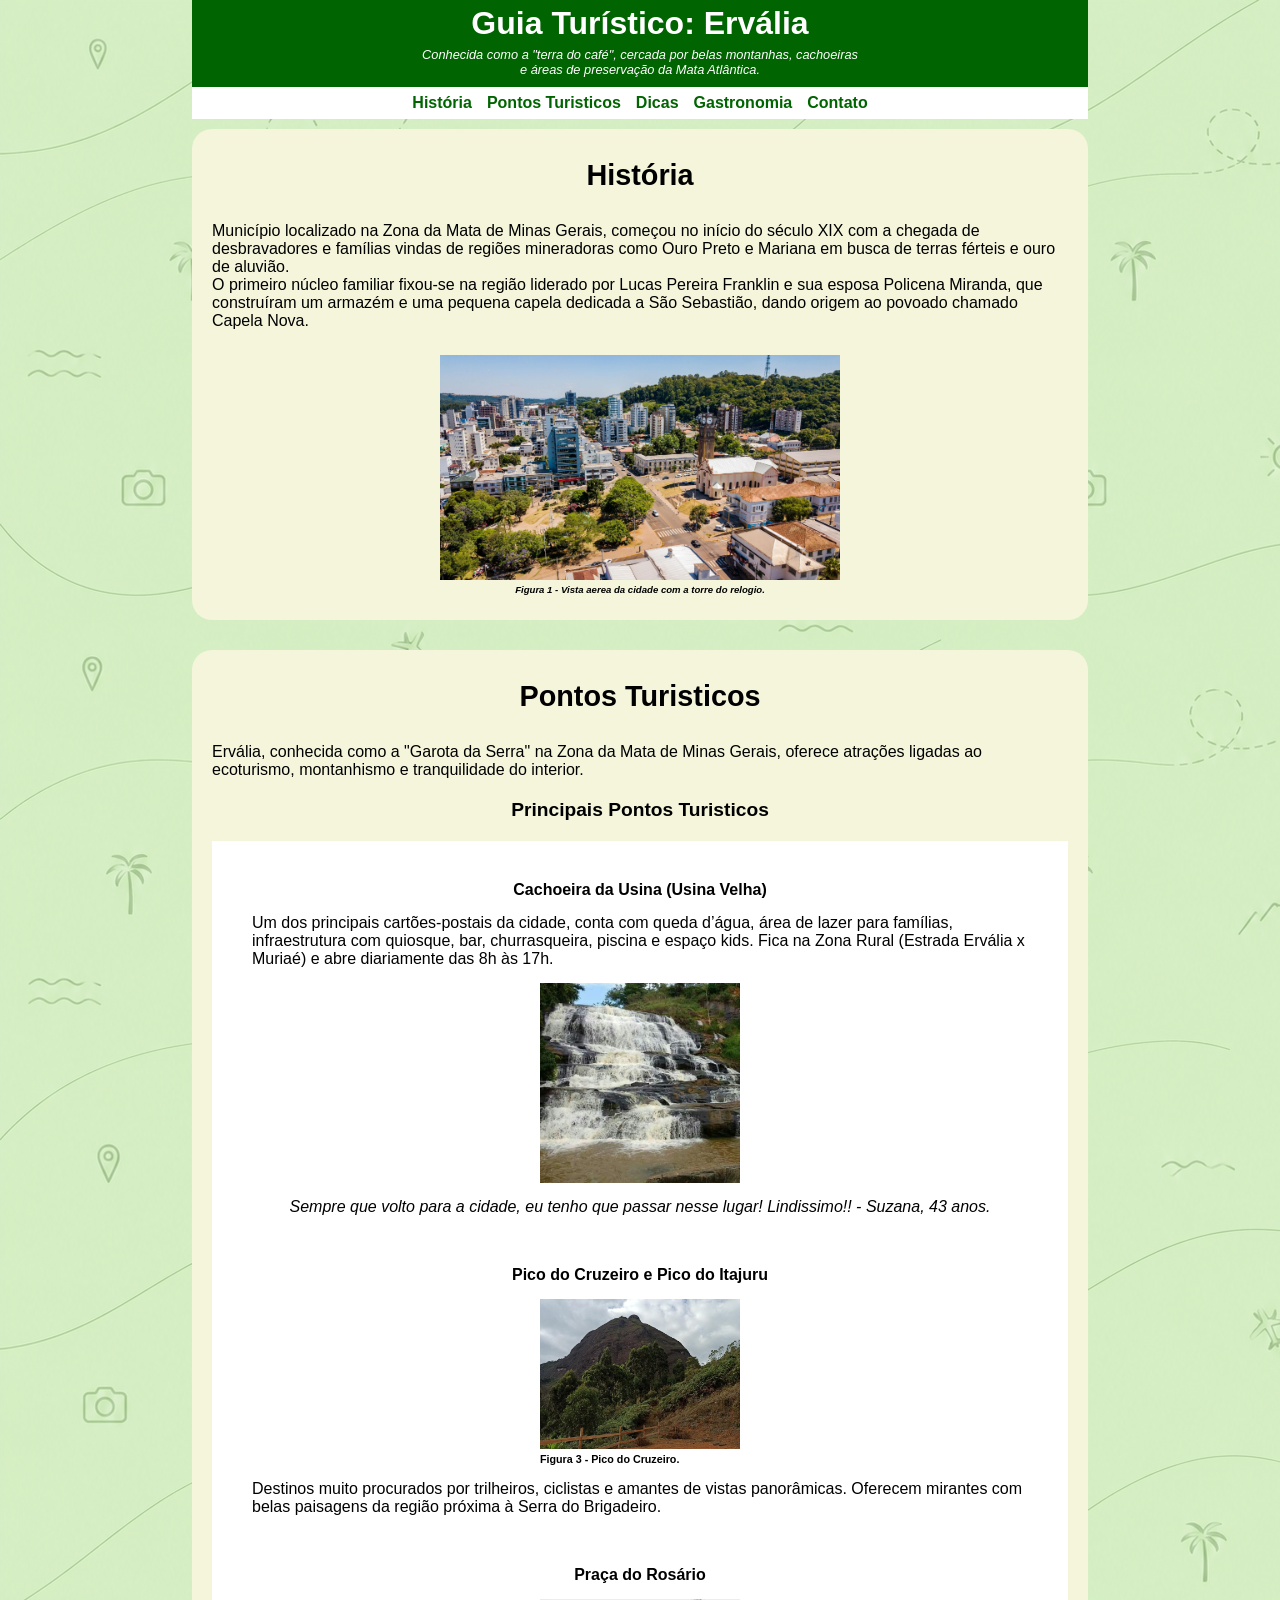
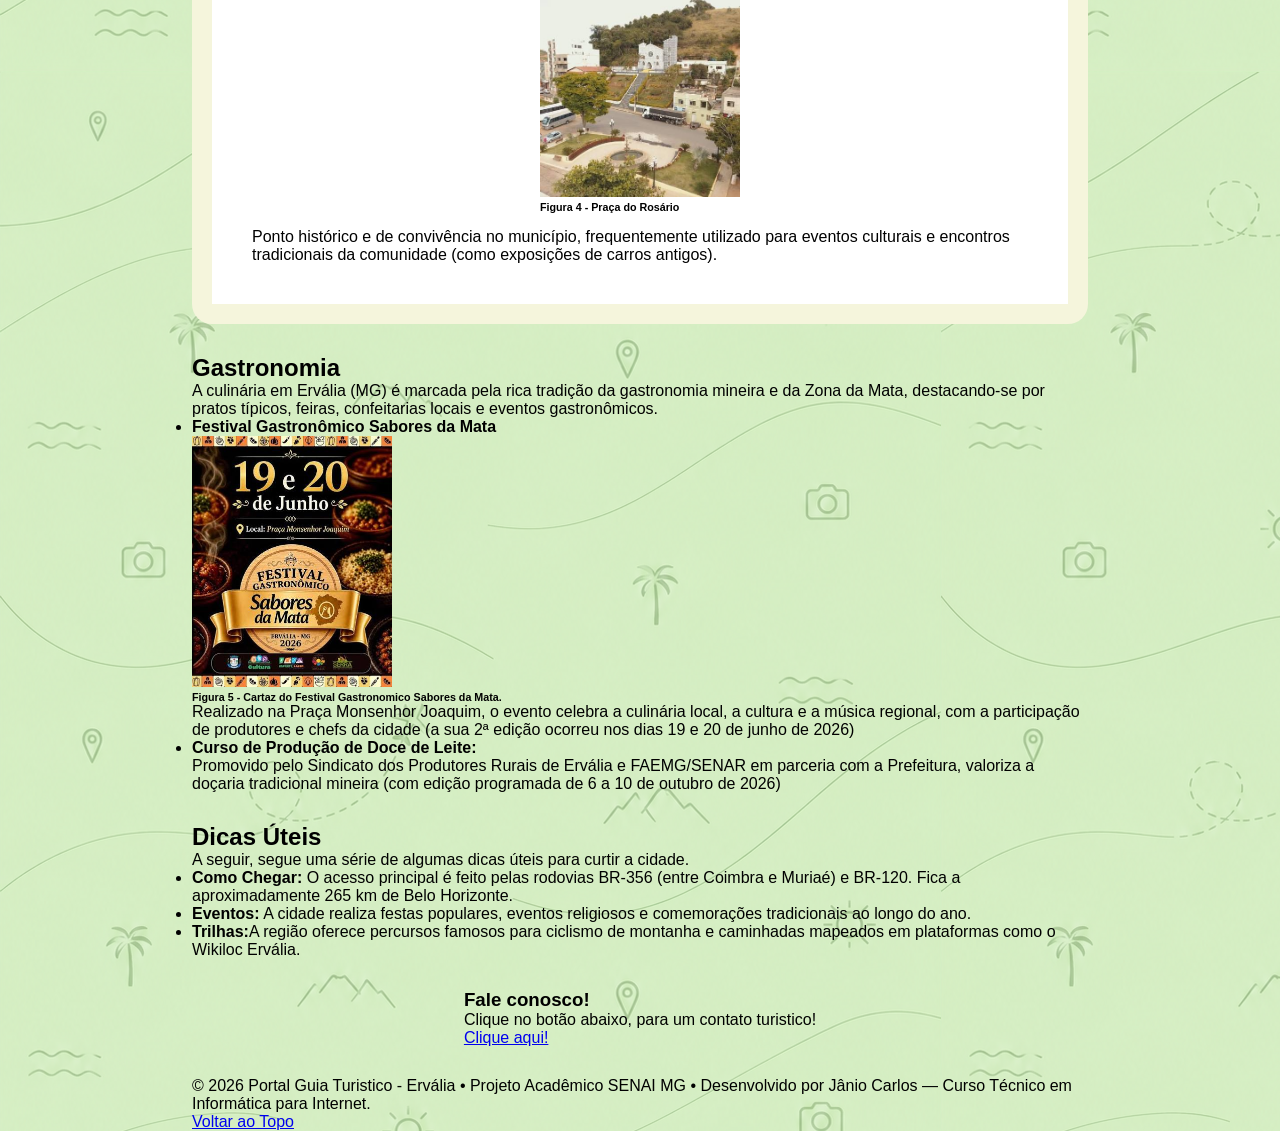
==== commit ad4f0ac0: "Refeito o codigo CSS do site, ainda aplicando a estilização." ====
--- a/guia_turistico/index.html
+++ b/guia_turistico/index.html
@@ -21,92 +21,79 @@
             <a href="#gastronomia">Gastronomia</a>
             <a href="#contato">Contato</a>
         </nav>
+    </header>
 
-    </header>
     <main>
-        <div class="historia">
-            <section id="história">
-                <h2 class="titulo-historia">História</h2>
-                <p>Município localizado na Zona da Mata de Minas Gerais, começou no início do século XIX com a chegada
-                    de desbravadores e famílias vindas de regiões mineradoras como Ouro Preto e Mariana em busca de
-                    terras férteis e ouro de aluvião. <br> O primeiro núcleo familiar fixou-se na região liderado por
-                    Lucas Pereira Franklin e sua esposa Policena Miranda, que construíram um armazém e uma pequena
-                    capela dedicada a São Sebastião, dando origem ao povoado chamado Capela Nova.
-                </p>
-                <div class="imagem-historia">
-                    <img src="imagens/cidade.png"
-                        alt="Vista aerea da cidade de Ervália, com destaque na avenida principal, e da igreja matriz da cidade."
-                        width="400">
-                    <figcaption>
-                        <h6>Figura 1 - Vista aerea da cidade com a torre do relogio.</h6>
-                    </figcaption>
-                </div>
-            </section>
-        </div>
+        <section id="historia">
+            <h2 class="titulo-historia">História</h2>
+            <p>Município localizado na Zona da Mata de Minas Gerais, começou no início do século XIX com a chegada
+                de desbravadores e famílias vindas de regiões mineradoras como Ouro Preto e Mariana em busca de
+                terras férteis e ouro de aluvião. <br> O primeiro núcleo familiar fixou-se na região liderado por
+                Lucas Pereira Franklin e sua esposa Policena Miranda, que construíram um armazém e uma pequena
+                capela dedicada a São Sebastião, dando origem ao povoado chamado Capela Nova.
+            </p>
+            <div class="imagem-historia">
+                <img src="imagens/cidade.png"
+                    alt="Vista aerea da cidade de Ervália, com destaque na avenida principal, e da igreja matriz da cidade."
+                    width="400">
+                <figcaption>
+                    <h6 class="legenda-imagem-historia">Figura 1 - Vista aerea da cidade com a torre do relogio.</h6>
+                </figcaption>
+            </div>
+        </section>
+
 
         <section id="pontos_turisticos">
-            <div class="pontos-turisticos">
-                <h2 class="titulo-pontos-turisticos">Pontos Turisticos</h2>
-                <p>Ervália, conhecida como a "Garota da Serra" na Zona da Mata de Minas Gerais, oferece atrações ligadas
-                    ao ecoturismo, montanhismo e tranquilidade do interior.</p>
-                <h3>Principais Pontos Turisticos</h3>
-                <ul>
+            <h2 class="titulo-pontos-turisticos">Pontos Turisticos</h2>
+            <p>Ervália, conhecida como a "Garota da Serra" na Zona da Mata de Minas Gerais, oferece atrações ligadas
+                ao ecoturismo, montanhismo e tranquilidade do interior.</p>
+            <h3>Principais Pontos Turisticos</h3>
 
-                    <li>
-                        <p><b>Cachoeira da Usina (Usina Velha)</b></p>
-                        <div class="pontos-turisticos-principais">
-                            <div class="texto-ponto-turistico">
-                                <p> Um dos principais cartões-postais da cidade, conta com queda d’água, área de lazer
-                                    para famílias, infraestrutura com quiosque, bar, churrasqueira, piscina e espaço
-                                    kids. Fica na Zona Rural (Estrada Ervália x Muriaé) e abre diariamente das 8h às
-                                    17h.</p>
-                            </div>
+            <ul class="lista-pontos-turisticos">
+                <li>
+                    <p><b>Cachoeira da Usina (Usina Velha)</b></p>
+                    <p> Um dos principais cartões-postais da cidade, conta com queda d’água, área de lazer
+                        para famílias, infraestrutura com quiosque, bar, churrasqueira, piscina e espaço
+                        kids. Fica na Zona Rural (Estrada Ervália x Muriaé) e abre diariamente das 8h às
+                        17h.</p>
+                    <img src="imagens/cachoeira-da-usina.jpg"
+                        alt="Vista da cachoeira da usina, com sua formação rochosa e quedas de agua caindo sobre as rochas."
+                        width="200">
+                    <aside class="comentario-visitante">
+                        <p><i>Sempre que volto para a cidade, eu tenho que passar nesse lugar! Lindissimo!! -
+                                Suzana, 43 anos.</i></p>
+                    </aside>
+                </li>
 
-                            <div class="texto-ponto-turistico">
-                                <img src="imagens/cachoeira-da-usina.jpg"
-                                    alt="Vista da cachoeira da usina, com sua formação rochosa e quedas de agua caindo sobre as rochas."
-                                    width="200">
-                            </div>
+                <li>
+                    <p><b>Pico do Cruzeiro e Pico do Itajuru</b></p>
+                    <figure>
+                        <img src="imagens/pico_do_cruzeiro.jpg"
+                            alt="Pico do cruzeiro, com montanhas no fundo e bastante vegetação ao redor do pico."
+                            width="200">
+                        <figcaption>
+                            <h6>Figura 3 - Pico do Cruzeiro.</h6>
+                        </figcaption>
+                    </figure>
+                    <p>Destinos muito procurados por trilheiros, ciclistas e amantes de vistas panorâmicas. Oferecem
+                        mirantes com belas paisagens da região próxima à Serra do Brigadeiro.</p>
+                </li>
+                <li>
+                    <p><b>Praça do Rosário</b></p>
+                    <figure>
+                        <img src="imagens/praça_do_rosario.jpg"
+                            alt="Vista da praça com a igreja do rosario em destaque, uma fonte no meio e veiculos nas ruas que circulam a praça."
+                            width="200">
+                        <figcaption>
+                            <h6>Figura 4 - Praça do Rosário</h6>
+                        </figcaption>
+                    </figure>
+                    <p>Ponto histórico e de convivência no município, frequentemente utilizado para eventos
+                        culturais e encontros tradicionais da comunidade (como exposições de carros antigos).</p>
+                </li>
+            </ul>
+        </section>
 
-                        </div>
-
-
-
-                        <aside>
-                            <p><i>Sempre que volto para a cidade, eu tenho que passar nesse lugar! Lindissimo!! -
-                                    Suzana, 43 anos.</i></p>
-                        </aside>
-                    </li>
-
-                    <li>
-                        <p><b>Pico do Cruzeiro e Pico do Itajuru</b></p>
-                        <figure>
-                            <img src="imagens/pico_do_cruzeiro.jpg"
-                                alt="Pico do cruzeiro, com montanhas no fundo e bastante vegetação ao redor do pico."
-                                width="200">
-                            <figcaption>
-                                <h6>Figura 3 - Pico do Cruzeiro.</h6>
-                            </figcaption>
-                        </figure>
-                        <p>Destinos muito procurados por trilheiros, ciclistas e amantes de vistas panorâmicas. Oferecem
-                            mirantes com belas paisagens da região próxima à Serra do Brigadeiro.</p>
-                    </li>
-                    <li>
-                        <p><b>Praça do Rosário</b></p>
-                        <figure>
-                            <img src="imagens/praça_do_rosario.jpg"
-                                alt="Vista da praça com a igreja do rosario em destaque, uma fonte no meio e veiculos nas ruas que circulam a praça."
-                                width="200">
-                            <figcaption>
-                                <h6>Figura 4 - Praça do Rosário</h6>
-                            </figcaption>
-                        </figure>
-                        <p>Ponto histórico e de convivência no município, frequentemente utilizado para eventos
-                            culturais e encontros tradicionais da comunidade (como exposições de carros antigos).</p>
-                    </li>
-                </ul>
-        </section>
-        </div>
 
         <section id="gastronomia">
             <article>
--- a/guia_turistico/style.css
+++ b/guia_turistico/style.css
@@ -1,91 +1,142 @@
+*{
+    margin: 0;
+    padding: 0;
+    box-sizing: border-box;
+}
+
 body {
     font-family:'Trebuchet MS', 'Lucida Sans Unicode', 'Lucida Grande', 'Lucida Sans', Arial, sans-serif;    
-    max-width: 800px;
-    margin: auto;    
-    background-image:url(imagens/background-verde-menta.png);            
+    width: 70%;
+    margin: 0 auto;    
+    background-image:url(imagens/background-verde-menta.png);
+    display: flex;
+    justify-content: center;    
+    flex-direction: column; 
+    gap: 10px;           
 }
 
-.cabecalho-pagina {
-    text-align: center;    
-    font-size: 15px;
-    background-color: rgb(2, 107, 72);
-    padding: 13px;
-    line-height: 16px;
-    color: white;    
+header {
+    display: flex;
+    justify-content: center;
+    flex-direction: column;
+    background-color: darkgreen;    
+    gap: 10px;
 }
 
 .titulo-pagina {
-    font-size: 40px;
-    font-weight: bolder;
+    text-align: center;
+    padding: 5px;
+    font-size: 2rem;  
+    color: white;  
 }
 
 .slogan-pagina {
     text-align: center;
     font-style: italic;
+    font-size: 0.8rem;
+    color: white;
 }
 
-nav{
-    background-color:beige;
-    text-align: center;
-    padding: 8px;
-    word-spacing: 19px;
-    font-size: 14px;       
+nav {
+    background-color: white;
+    padding: 7px;
+    display: flex;
+    justify-content: center;
+    gap: 15px;
 }
 
-a {
+nav a {
     text-decoration: none;
-    color: black;
-    font-weight: bold;    
+    color: darkgreen;
+    font-weight: 600;
 }
 
-h2 {
-    text-align: center;
+main {
+    display: flex;
+    align-items: center;
+    justify-content: center;
+    flex-direction: column;
+    gap: 30px;
 }
 
-p {
-    font-size: 14px;
-}
-
-.historia {
-    padding: 25px;
-    background-color: rgb(237, 255, 233);
-    display: flex;        
+#historia {  
+    display: flex; 
+    justify-content: center;
+    align-items: center;
+    flex-direction: column; 
+    gap: 20px;
+    padding-bottom: 25px;
+    background-color: beige;
+    padding: 20px;
+    border-radius: 20px;
 }
 
 .titulo-historia {
-    font-size: 35px;
-    text-align: left;    
+    font-size: 1.8rem;
+    padding: 10px;
+}
+
+#historia p {
+    font-size: 1rem;
 }
 
 .imagem-historia {
-   text-align: center;
-
+    padding: 5px;
 }
 
-.pontos-turisticos {
-    padding: 25px;
-    background-color: rgb(237, 255, 233);  
+.legenda-imagem-historia {
+    text-align: center;
+    font-style: italic;
+    font-size: 0.6rem;
+}
 
+#pontos_turisticos {
+    display: flex; 
+    justify-content: center;
+    align-items: center;
+    flex-direction: column; 
+    gap: 20px;
+    padding-bottom: 25px;
+    background-color: beige;
+    padding: 20px;
+    border-radius: 20px;
+}
+
+#pontos_turisticos p {
+    font-size: 1rem;
+}
+
+#pontos_turisticos h3 {
+    font-size: 1.2rem;
 }
 
 .titulo-pontos-turisticos {
-    font-size: 35px;
-    text-align: left;
-    
+    font-size: 1.8rem;
+    padding: 10px;
 }
 
-.pontos-turisticos-principais {
-    background-color: white;
-    padding: 10px;
-    display: flex; 
-    justify-content:center;
-    align-items: center;   
-    flex-direction: row;                 
+.lista-pontos-turisticos {
+    background-color: white;    
+    padding: 25px;
+    display: flex;
+    justify-content: center;
+    align-items: center;
+    flex-direction: column;
+    gap: 20px
 }
 
-.texto-ponto-turistico {
-    background-color:white;
-    padding: 20px;
+.lista-pontos-turisticos li {
+    display: flex;
+    align-items: center;
+    justify-content: center;
+    flex-direction: column;
+    gap: 15px;
+    padding: 15px;
 }
 
 
+
+
+
+
+
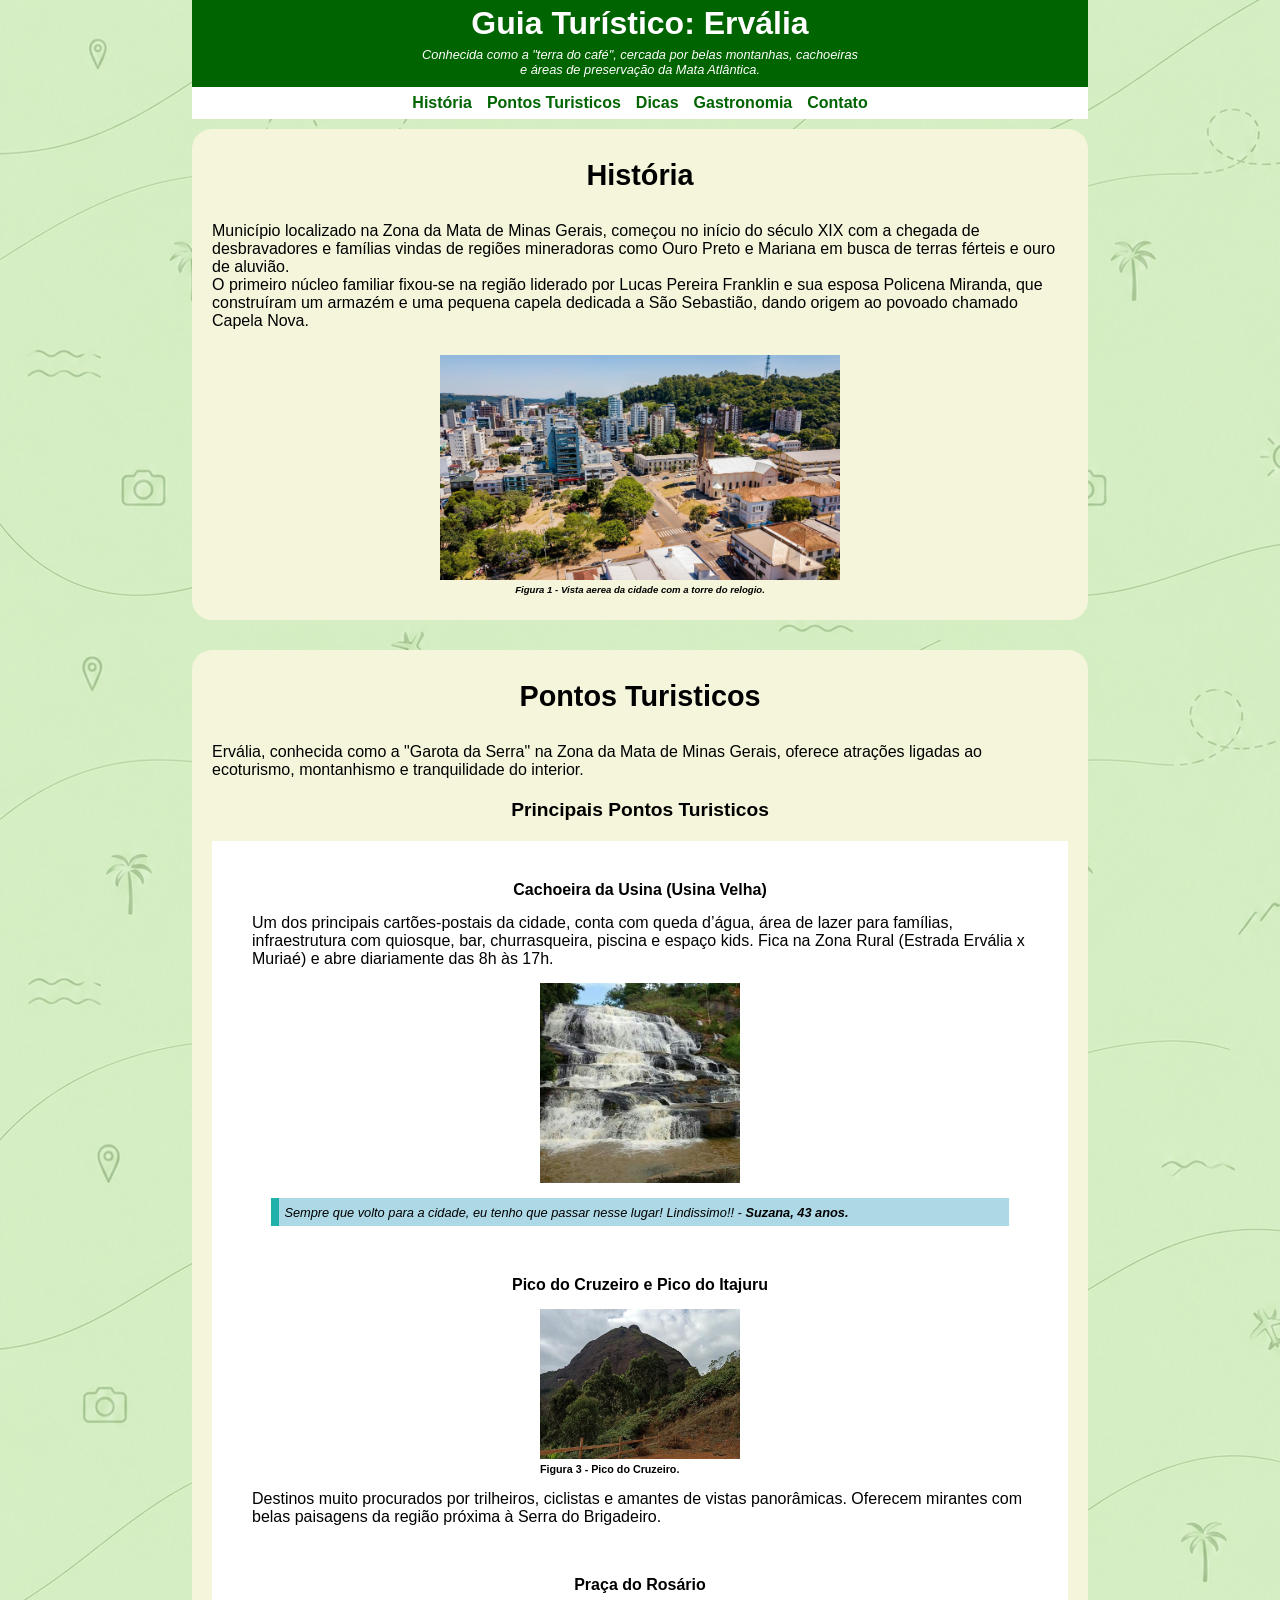
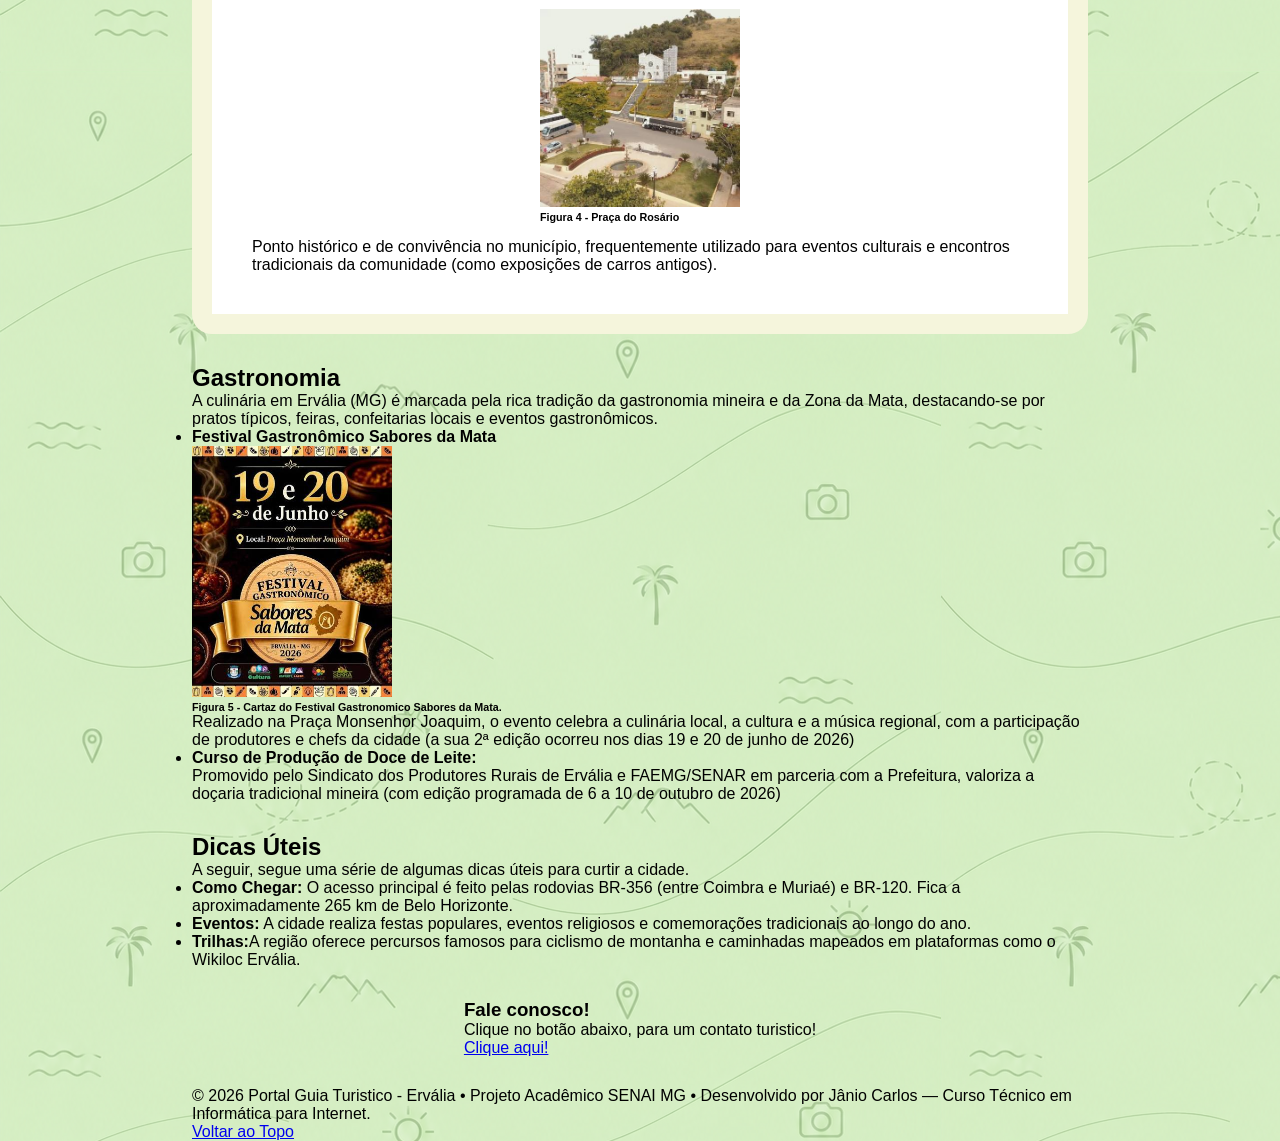
==== commit 73f0a443: "Editado a primeira parte da lista de lugares turisticos" ====
--- a/guia_turistico/index.html
+++ b/guia_turistico/index.html
@@ -61,7 +61,7 @@
                         width="200">
                     <aside class="comentario-visitante">
                         <p><i>Sempre que volto para a cidade, eu tenho que passar nesse lugar! Lindissimo!! -
-                                Suzana, 43 anos.</i></p>
+                                <span class="nome-visitante">Suzana, 43 anos.</span></i></p>
                     </aside>
                 </li>
 
--- a/guia_turistico/style.css
+++ b/guia_turistico/style.css
@@ -134,9 +134,24 @@
     padding: 15px;
 }
 
+.comentario-visitante {
+    padding: 5px;
+    background-color: lightblue;
+    border-left: 8px solid lightseagreen;
+    width: 95%;    
+}
+
+.comentario-visitante i{
+    font-size: 0.8rem;
+}
+
+.nome-visitante {
+    font-weight: 700;
+}
 
 
 
 
 
 
+
